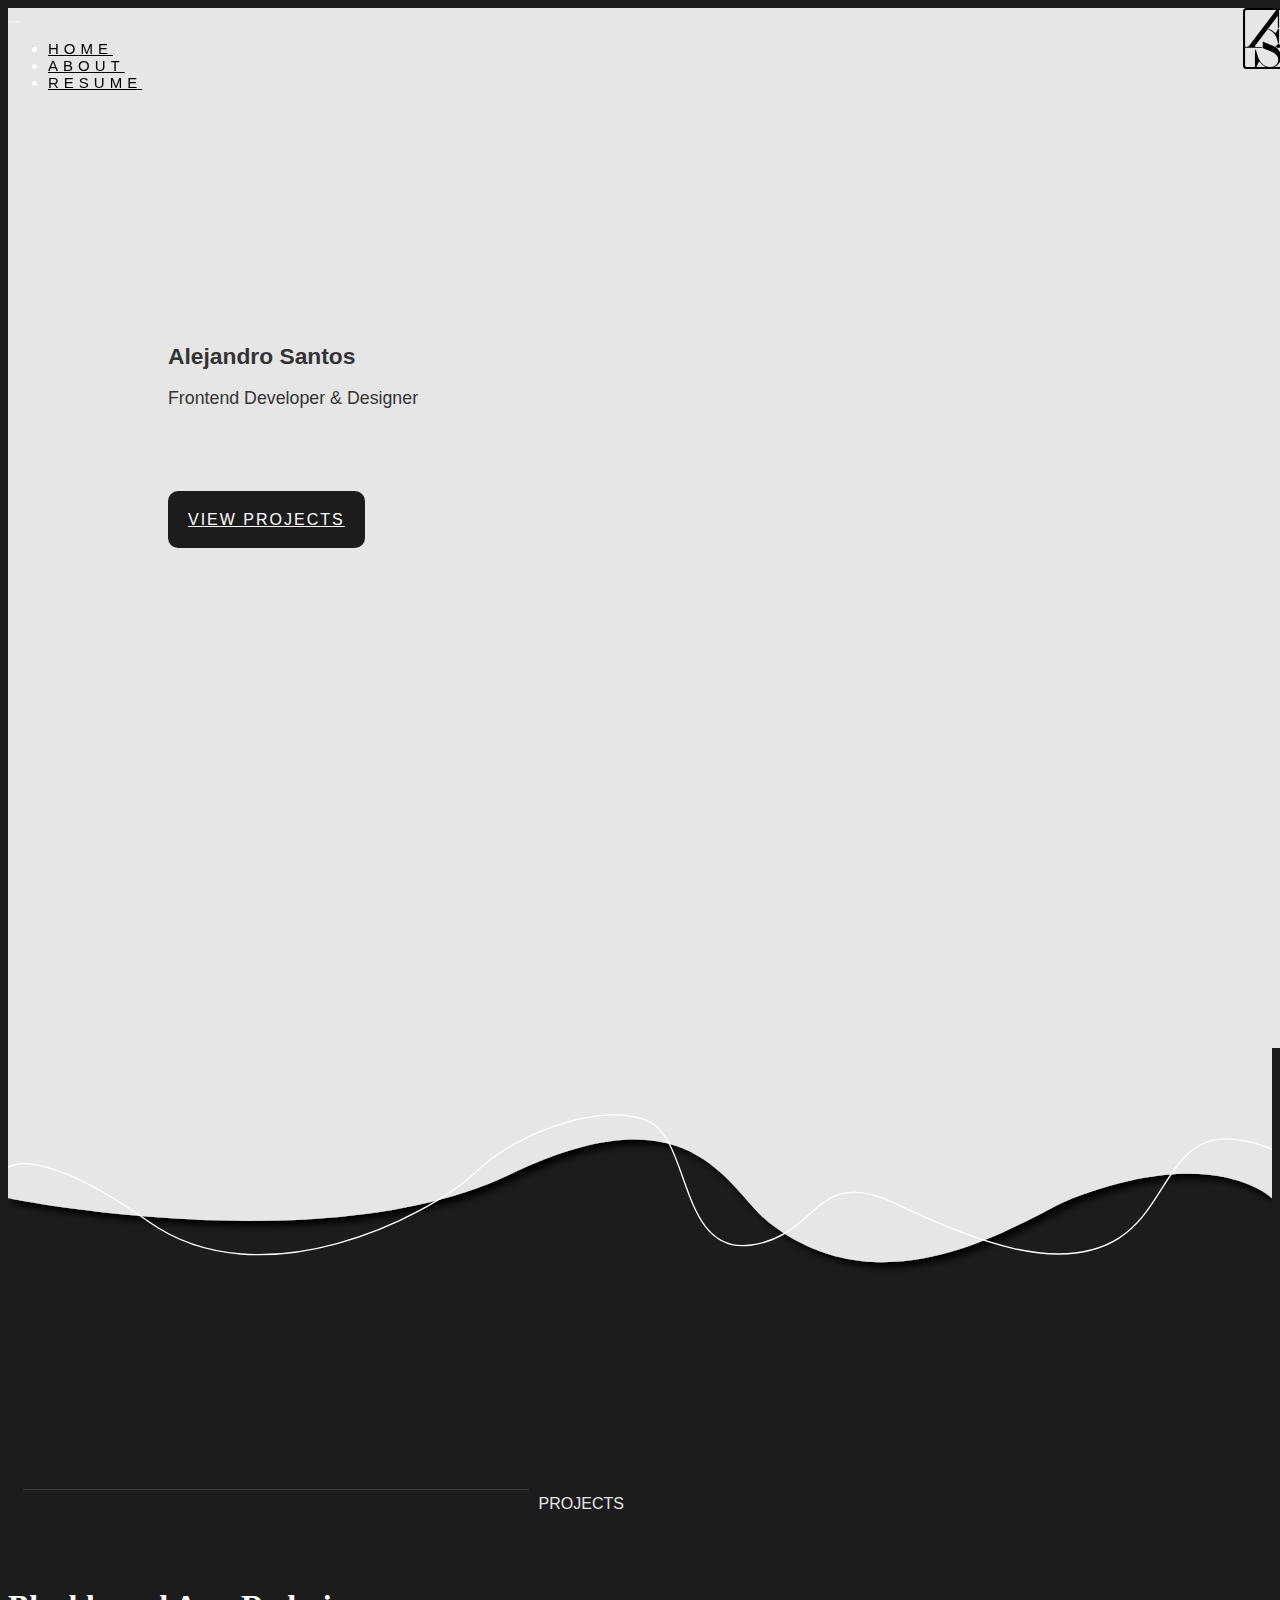
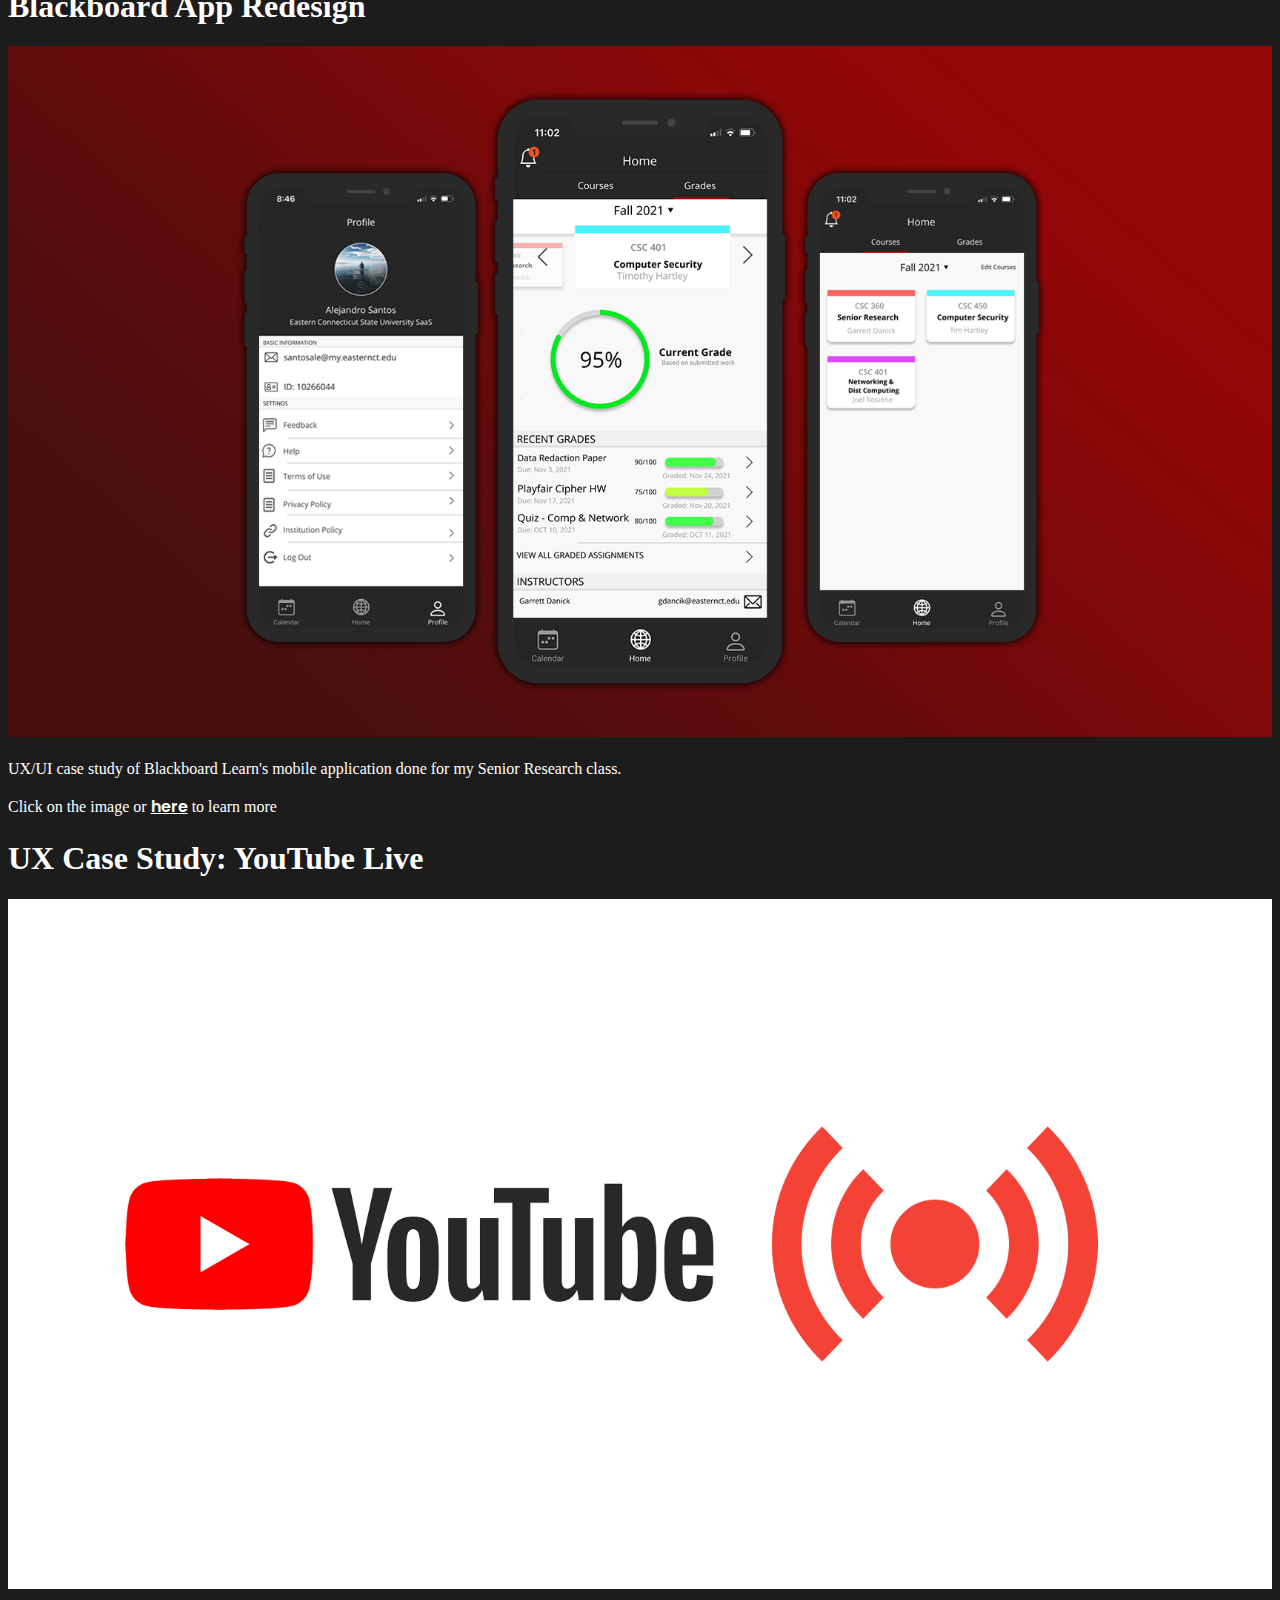
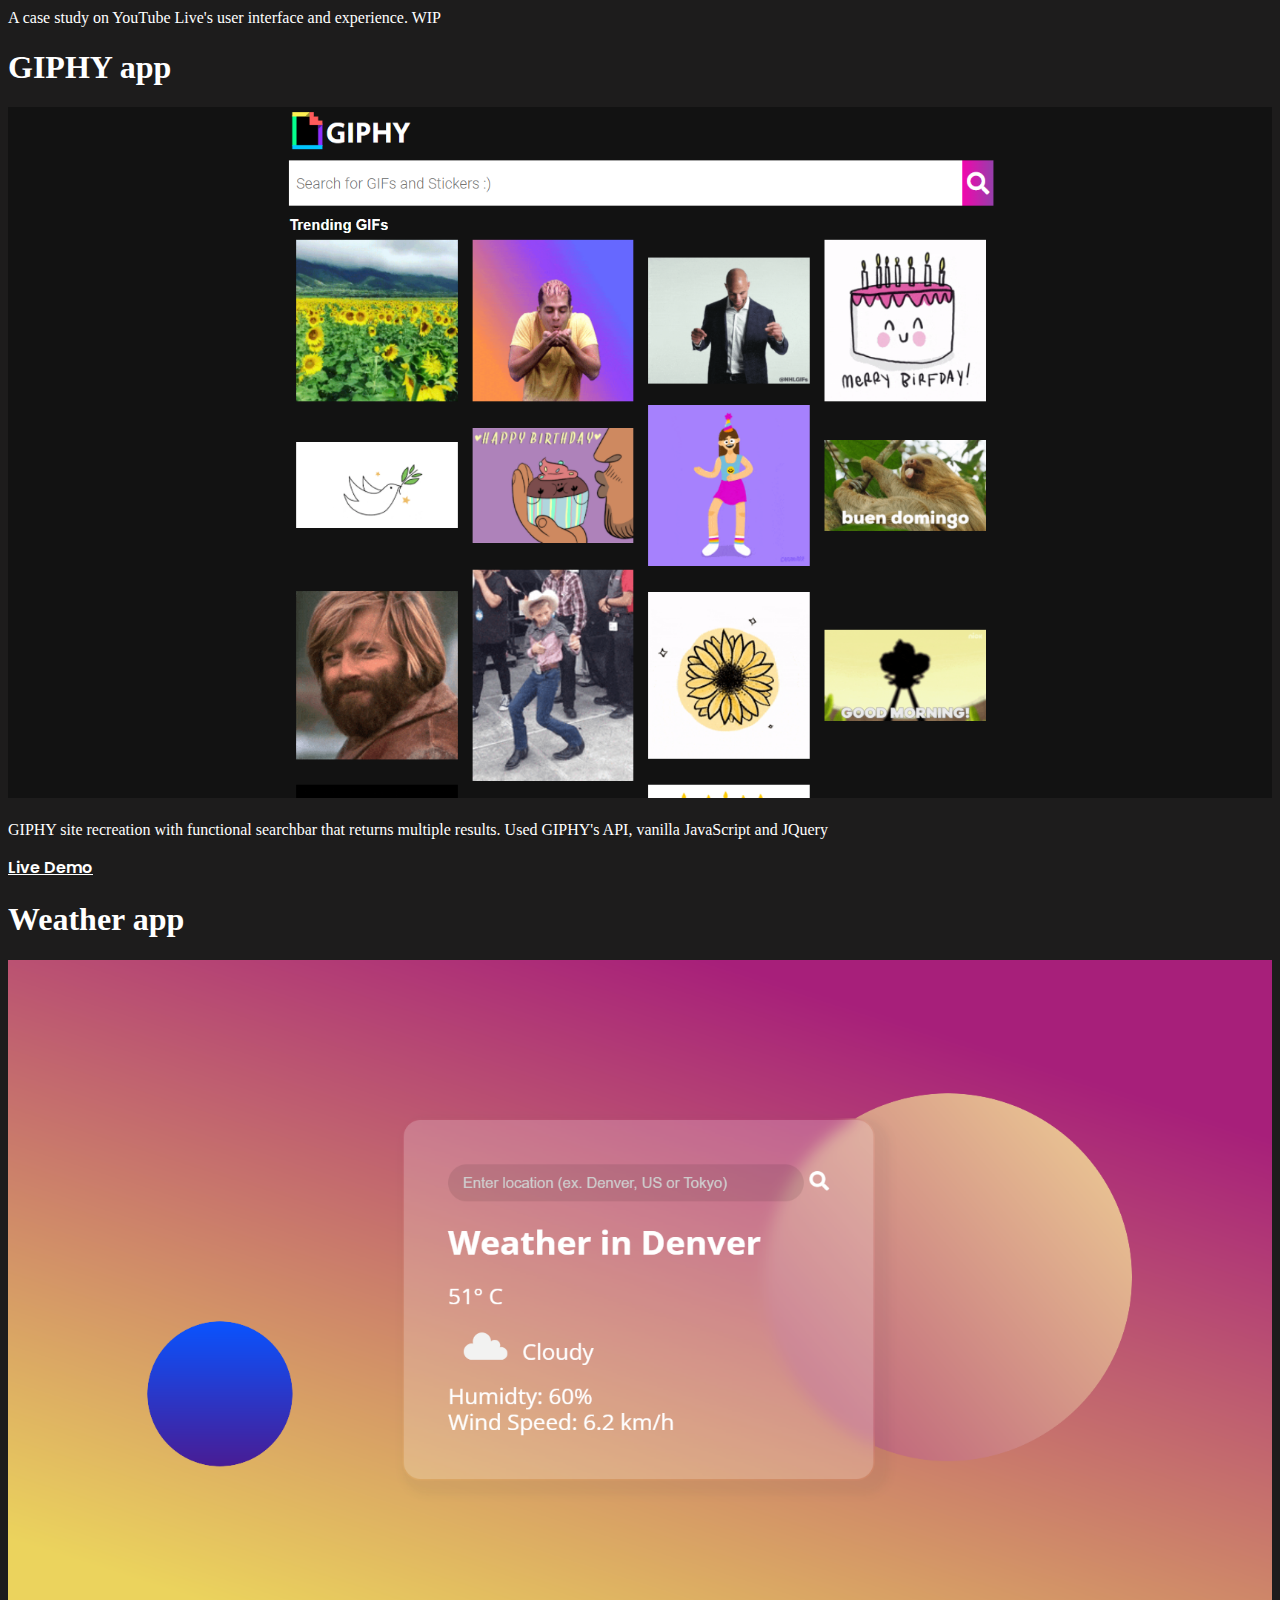
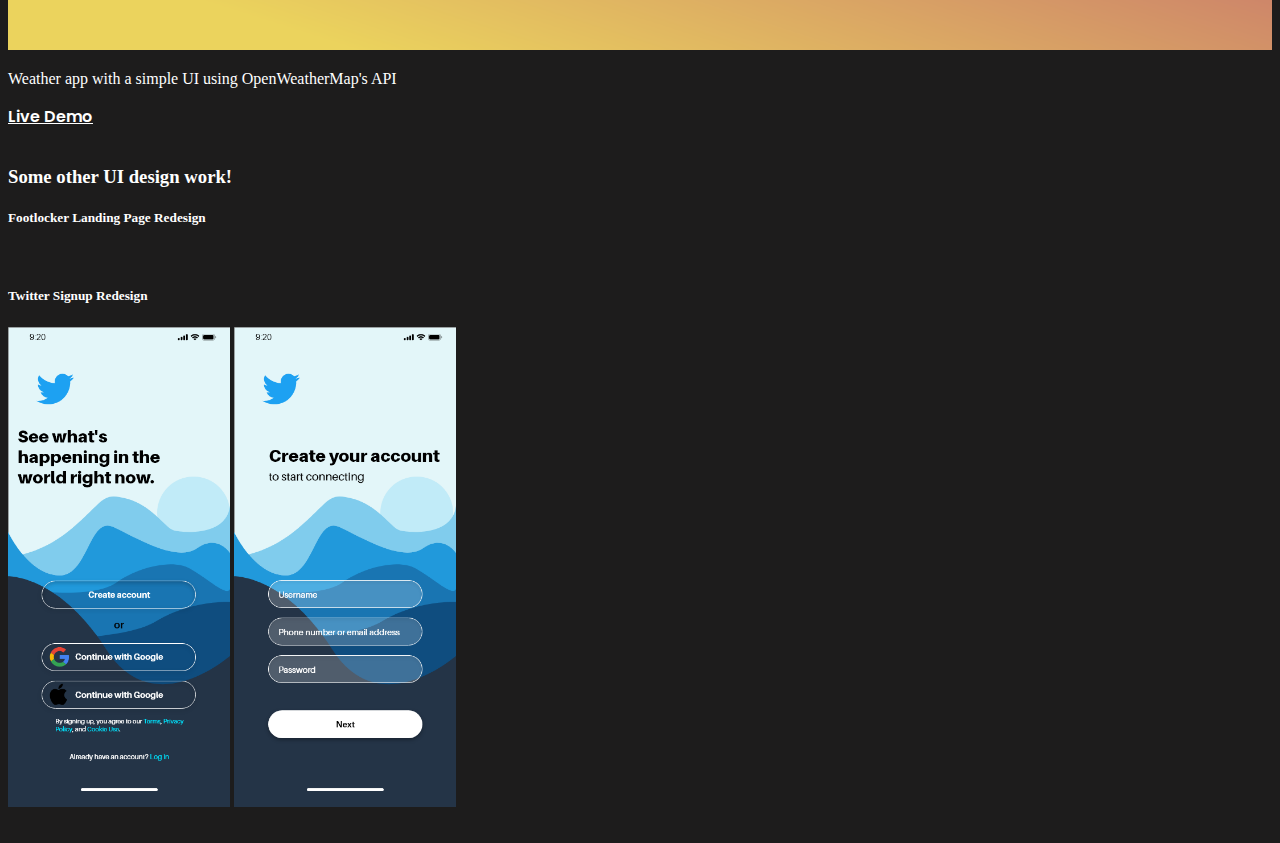
==== index.html @ 79cfbef7 "Update index.html" ====
<!DOCTYPE html>
<html lang="en">
<head>
    <meta charset="UTF-8">
    <meta http-equiv="X-UA-Compatible" content="IE=edge">
    <meta name="viewport" content="width=device-width, initial-scale=1.0">

    <!-- CSS -->
    <link href="https://cdn.jsdelivr.net/npm/bootstrap@5.1.3/dist/css/bootstrap.min.css" rel="stylesheet" integrity="sha384-1BmE4kWBq78iYhFldvKuhfTAU6auU8tT94WrHftjDbrCEXSU1oBoqyl2QvZ6jIW3" crossorigin="anonymous">
    <link rel="stylesheet" href="css/styles.css">
    <link rel="stylesheet" href="css/styles2.css">
    <link rel="preconnect" href="https://fonts.googleapis.com">
    <link rel="preconnect" href="https://fonts.gstatic.com" crossorigin>
    <link href="https://fonts.googleapis.com/css2?family=Poppins:ital,wght@0,100;0,200;0,300;0,400;0,500;0,600;0,700;0,800;0,900;1,100;1,200;1,300;1,400;1,500;1,600;1,700;1,800;1,900&display=swap" rel="stylesheet">
    <link href="https://fonts.googleapis.com/css2?family=Antic+Didone&display=swap" rel="stylesheet">
    <link href="https://fonts.googleapis.com/css2?family=Antic+Didone&family=Space+Mono:ital,wght@0,700;1,400;1,700&display=swap" rel="stylesheet">
    <link href="https://fonts.googleapis.com/css2?family=Poppins:wght@400;500;700&display=swap" rel="stylesheet">
    <script src="https://kit.fontawesome.com/6c5e78ae37.js" crossorigin="anonymous"></script>    

    
    <title>Alejandro Santos</title>
    <link rel="icon" type="image/x-icon" href="AS LogoW.svg">
</head>
<body>
  <!-- Navbar -->
    <nav class="navbar navbar-expand-lg navbar-light py-3">
        <div class="container-fluid">
          <a class="navbar-brand" href="index.html"><img src="AS LogoB2.svg" alt="pfp" class="main_icon"></a>
          <button class="navbar-toggler" type="button" data-bs-toggle="collapse" data-bs-target="#navbarSupportedContent" aria-controls="navbarSupportedContent" aria-expanded="false" aria-label="Toggle navigation">
            <span class="navbar-toggler-icon"></span>
          </button>
          <div class="collapse navbar-collapse" id="navbarSupportedContent">
            <ul class="navbar-nav ms-auto px-5 mb-2 mb-lg-0 ">
              <li class="nav-item">
                <a class="nav-link" aria-current="page" href="index.html">HOME</a>
              </li>
              <li class="nav-item">
                <a class="nav-link" href="about.html">ABOUT</a>
              </li>
              <li class="nav-item resume">
                <a class="nav-link" href="Alejandro Santos Resume.pdf">RESUME</a>
              </li>
            </ul>
          </div>
        </div>
    </nav>
    
  <!-- Main -->  
  <div class="main" id="home">
    <div class="main-content">
      <h1 class="header1">Alejandro Santos </h1>
      <h3 class="header2">Frontend Developer & Designer</h3>
    </div>
    <div class="main-btn">
      <a class="btn btn-lg" href="#project" role="button"> VIEW PROJECTS</a>
      <ul class="mainlist">
        <li><a href="https://github.com/alejandro-santos"><i class="fa-brands fa-github"></i></a></li>
            <li><a href="https://www.linkedin.com/in/alejandro-santos-81b9b31b4/"><i class="fa-brands fa-linkedin"></i></a></li>
            <li><a href="mailto: alesantos319@gmail.com"><i class="fa-solid fa-envelope"></i></a></li>
      </ul>
    </div>

  </div>

 <!-- SVG HERE -->
 <svg id="Layer_5" data-name="Layer 5" xmlns="http://www.w3.org/2000/svg" xmlns:xlink="http://www.w3.org/1999/xlink" viewBox="0 0 1920 398"><defs><style>.cls-1{filter:url(#AI_Shadow_2);}.cls-2{fill:#e6e6e6;}.cls-3{fill:none;stroke:#fff;stroke-miterlimit:10;stroke-width:2px;}</style><filter id="AI_Shadow_2" x="-15%" y="-15%" width="140%" height="130%" name="AI_Shadow_2"><feGaussianBlur result="blur" stdDeviation="6" in="SourceAlpha"/><feOffset result="offsetBlurredAlpha" dx="8" dy="8" in="blur"/><feMerge><feMergeNode in="offsetBlurredAlpha"/><feMergeNode in="SourceGraphic"/></feMerge></filter></defs><g class="cls-1"><path class="cls-2" d="M1920,228.27s-84.3-83.72-302.65,0c-48.17,18.48-169.81,103.33-302.75,96.79-52.3-2.58-106.34-19.29-158.35-59.75-62.79-48.84-114.1-208-393.18-73.64-86.9,41.83-193.67,61.16-299.51,67.94C229.51,274.61,0,228.27,0,228.27V-434H1920Z"/></g><path class="cls-3" d="M0,181.31s43.72-37.58,214.48,83,424.83-8,496.17-76S917.73,80.39,976.89,113.45s45.24,198.37,149.65,186.19,99.19-121.81,219.26-64.38,252.32,109.62,341.06,53.94S1761.61,90.83,1920,153.47"/></svg>
 <!-- SVG HERE -->

 <!-- Projects --> 
 <section id="projects-section">
  <div class="projects-header" id="project">
    <h4 class="projects">PROJECTS</h4>
  </div>
  <div class="container">
    <div class="row ">
      <div class="col-sm">
        <h1 class="bbheader">Blackboard App Redesign</h1>
        <a href="blackboard.html"><img id="projectimage" src="images/BlackboardRe.png" href="blackboard.html" alt=""></a>
        <p>UX/UI case study of Blackboard Learn's mobile application done for my Senior Research class.</p>
        <p>Click on the image or <a href="blackboard.html">here</a> to learn more</p>
      </div>
      <div class="col-sm">
        <h1>UX Case Study: YouTube Live</h2>
        <img id="projectimage" src="images/YouTubeLive.png" alt="">
        <p>A case study on YouTube Live's user interface and experience. WIP </p>
      </div>
    </div>
    <div class="row ">
      <div class="col-sm">
        <h1 class="bbheader">GIPHY app</h1>
        <a href="https://alejandro-santos.github.io/GIPHY/"><img id="projectimage" src="images/GIPHY.png" href="blackboard.html" alt=""></a>
        <p>GIPHY site recreation with functional searchbar that returns multiple results. Used GIPHY's API, vanilla JavaScript and JQuery</p>
        <a class="weatherapp" href="https://alejandro-santos.github.io/GIPHY/">Live Demo</a>
      </div>
      <div class="col-sm">
          <h1>Weather app</h1>
        <img id="projectimage" src="images/WeatherApp.png" alt="">
        <p>Weather app with a simple UI using OpenWeatherMap's API </p>
        <a class="weatherapp" href="https://alejandro-santos.github.io/weatherapp/">Live Demo</a>
      </div>
    </div>
    <br>

    <h3>Some other UI design work!</h3>
    <div class="row ">
      <div class="col-sm">
        <h5>Footlocker Landing Page Redesign</h5>
        <img src="images/fl1.gif" class="img-fluid uiprojects" alt="">
        <img src="images/fl2.gif" class="img-fluid uiprojects" alt="">
      </div>
      <div class="col-sm">
        <h5>Twitter Signup Redesign</h5>
        <img src="images/Twitter1.png" class="img-fluid uiprojects" alt="">
        <img src="images/Twitter2.png" class="img-fluid uiprojects" alt="">

      </div>
    </div>
  </div>
 
  </div>

    
  </section>


<footer>
    <div class="footer-content">
        <ul class="socials">
            <li><a href="https://github.com/alejandro-santos"><i class="fa-brands fa-github"></i></a></li>
            <li><a href="https://www.linkedin.com/in/alejandro-santos-81b9b31b4/"><i class="fa-brands fa-linkedin"></i></a></li>
            <li><a href="mailto: alesantos319@gmail.com"><i class="fa-solid fa-envelope"></i></a></li>
        </ul>
    </div>
</footer>








<!-- Bootstrap -->
<script src="https://cdn.jsdelivr.net/npm/bootstrap@5.1.3/dist/js/bootstrap.bundle.min.js" integrity="sha384-ka7Sk0Gln4gmtz2MlQnikT1wXgYsOg+OMhuP+IlRH9sENBO0LRn5q+8nbTov4+1p" crossorigin="anonymous"></script>
</body>
</html>
---- css/styles.css ----
/*  */
body {
    background-color: rgb(29, 28, 28);
    color: white;
}

/* Navigation Bar */
.navbar {
    font-size: 15px;
    font-family: 'aileron', sans-serif;
    font-weight: 300;
    font-style: bold;
    color: white;
    position: fixed;
    padding-right: 55px;
    width: 100%;
    z-index: 2;
    letter-spacing: 5px;
    padding-top: 0px!important;
    padding-bottom: 0px!important;
}

.navbar:hover {
    background-color: hsla(0,0%,88%,.9);
    opacity: 1;
    transition: .3s;
    -webkit-transition: .3s;
}

.navbar-brand{
    font-size: 27px;
    color: black !important;
    float: right;
}
.navbar-nav a{
    color: black !important;   
}
.navbar-nav a:hover{
    color: #5f5f5f!important;
    text-decoration: underline; 
    font-weight: 700;
}
.navbar-toggler{
    border: none;
}

.main_icon {
    border: none;
    height: auto;
    size: 50rem;
    width: 45px;
    margin-left: 10rem;
}
/* ------------------  */


/* Main Title */
.main{
    font-family: 'Poppins', monospace;
    padding-top: 10rem;
    color: #3d2a2a;
    background-color: #e6e6e6;
    background-repeat: no-repeat;
    background-position: center;
    background-size: cover;
    height: 50vh;
    min-height: 55rem;
    max-height: 78rem;
    width: 100%;
    padding-left: 10rem;

}
.header1 {
    font-family: 'Roboto', sans-serif;
    font-weight: 700;
    font-size: calc(10px + 1.0vw);
    width: 100%;
    color: #333333;
    padding-top: 10rem;
    position: relative;
    z-index: 1;
}
.header2 {
    font-family: 'aileron', sans-serif;
    font-weight: 200;
    font-size: calc(5px + 1.0vw);
    width: 100%;
    color: #333333;
    position: relative;
    z-index: 1;
}
@media screen and (max-width: 1100px) {
    .header1 {
        font-size: calc(20px + 1vw);
    }   
}
@media screen and (max-width: 1100px) {
    .main {
        padding-left: 3.5rem;
    }
}
.main-btn{
    padding-top: 5rem;
    z-index: -1;
}
.btn-lg {
    padding: 20px 20px 20px 20px;
    border-radius: 10px;
    background-color: #1C1C1C;
    border: none;
    color: rgb(255, 255, 255);
    z-index: 1;
    font-family: "aileron", sans-serif;
    font-weight: 100;
    letter-spacing: 2px;

}

.btn:hover {
    background-color: #363636;
    color: white;
}

#visual {
    position: relative;
    bottom: 30rem;
    left: 30rem;
    z-index: 0;
} 
/* --------------- */

footer {
    position: relative;
    bottom: 0;
    left: 0;
    right: 0;
    height: auto;
    width: 100%;
    color: black;
  }
  
  .footer-content {
    display: flex;
    align-items: center;
    justify-content: center;
    flex-direction: column;
    color: white;
  }
  
  .socials {
    list-style: none;
    display: flex;
    align-items: center;
    justify-content: center;
    margin: 1rem 0 0.5rem 0;
  }
  
  .socials a {
    text-decoration: none;
  }

  .socials img {
    width: auto;
    height: 30px;
    padding-right: 30px;

}

.container a {
    color: white;
    font-family: "Poppins", sans-serif;
    font-weight: 600;
}


.socials i {
    color: white;
    font-size: 35px;
    letter-spacing: 30px;
}

.mainlist {
    list-style: none;
    display: flex;
    margin-top: 15px;
    padding-left: 0;
}

.mainlist i {
    color: #1C1C1C;
    font-size: 30px;
    letter-spacing: 30px;
    margin-top: 10px;
}

i:hover {
    font-size: 35px;
}

.uiprojects {
    height: 30rem;
}
---- css/styles2.css ----
.projects-section{ 
    margin-left: auto;
    padding-top: 0rem;
    padding-left: 10rem;
    color: #3d2a2a;
    font-family: 'aileron', sans-serif;
    height: 80vh;
    background-color: #1C1C1C;

}

.projects {
    font-family: 'aileron', sans-serif;
    font-weight: 300;
    margin-left: 10px;
}

.projects-header {
    margin-top: 10rem;
    color: #E6E6E6;
    padding-bottom: 2rem;
    position: relative;
    overflow: hidden;
    display: flex;
}
.projects-header:before  {
    display: block;
    content: "";
    height: 1px;
    background: #3b3b3b;
    position: relative;
    width: 40%;
    margin-top: 15px;
    margin-left: 15px;
  }
  .projects-header:after {
    display: block;
    content: "";
    height: 1px;
    background: #3b3b3b;
    position: relative;
    width: 50%;
    margin-top: 15px;
    margin-left: 15px;
    visibility: hidden;
  }

  @media screen and (max-width: 900px) {
    .projects-header:before {
        margin-top: 15px;
        width: 0%;
        visibility: hidden;
    }
    .projects-header:after {
        margin-top: 15px;
        width: 60%;
        height: 1px;
        visibility: visible;
    }
}


@media only screen and (max-width: 1100px) {
    .projects {
        padding-left: 5px;
        
    }
}

#wave2 {
    position: relative;
}

@media only screen and (max-width: 1542px) {
    #visual {
        height: 0rem;
        width: auto;
        
    }
}

.work {
    display: flex;
}

.blackboard {
    color: white;
    margin-left: 30px;
    width: 35%;
    text-align: center;
    align-items: center;
    margin-right: auto;
}

#projectimage {
    width: 100%;
    height: auto;



}
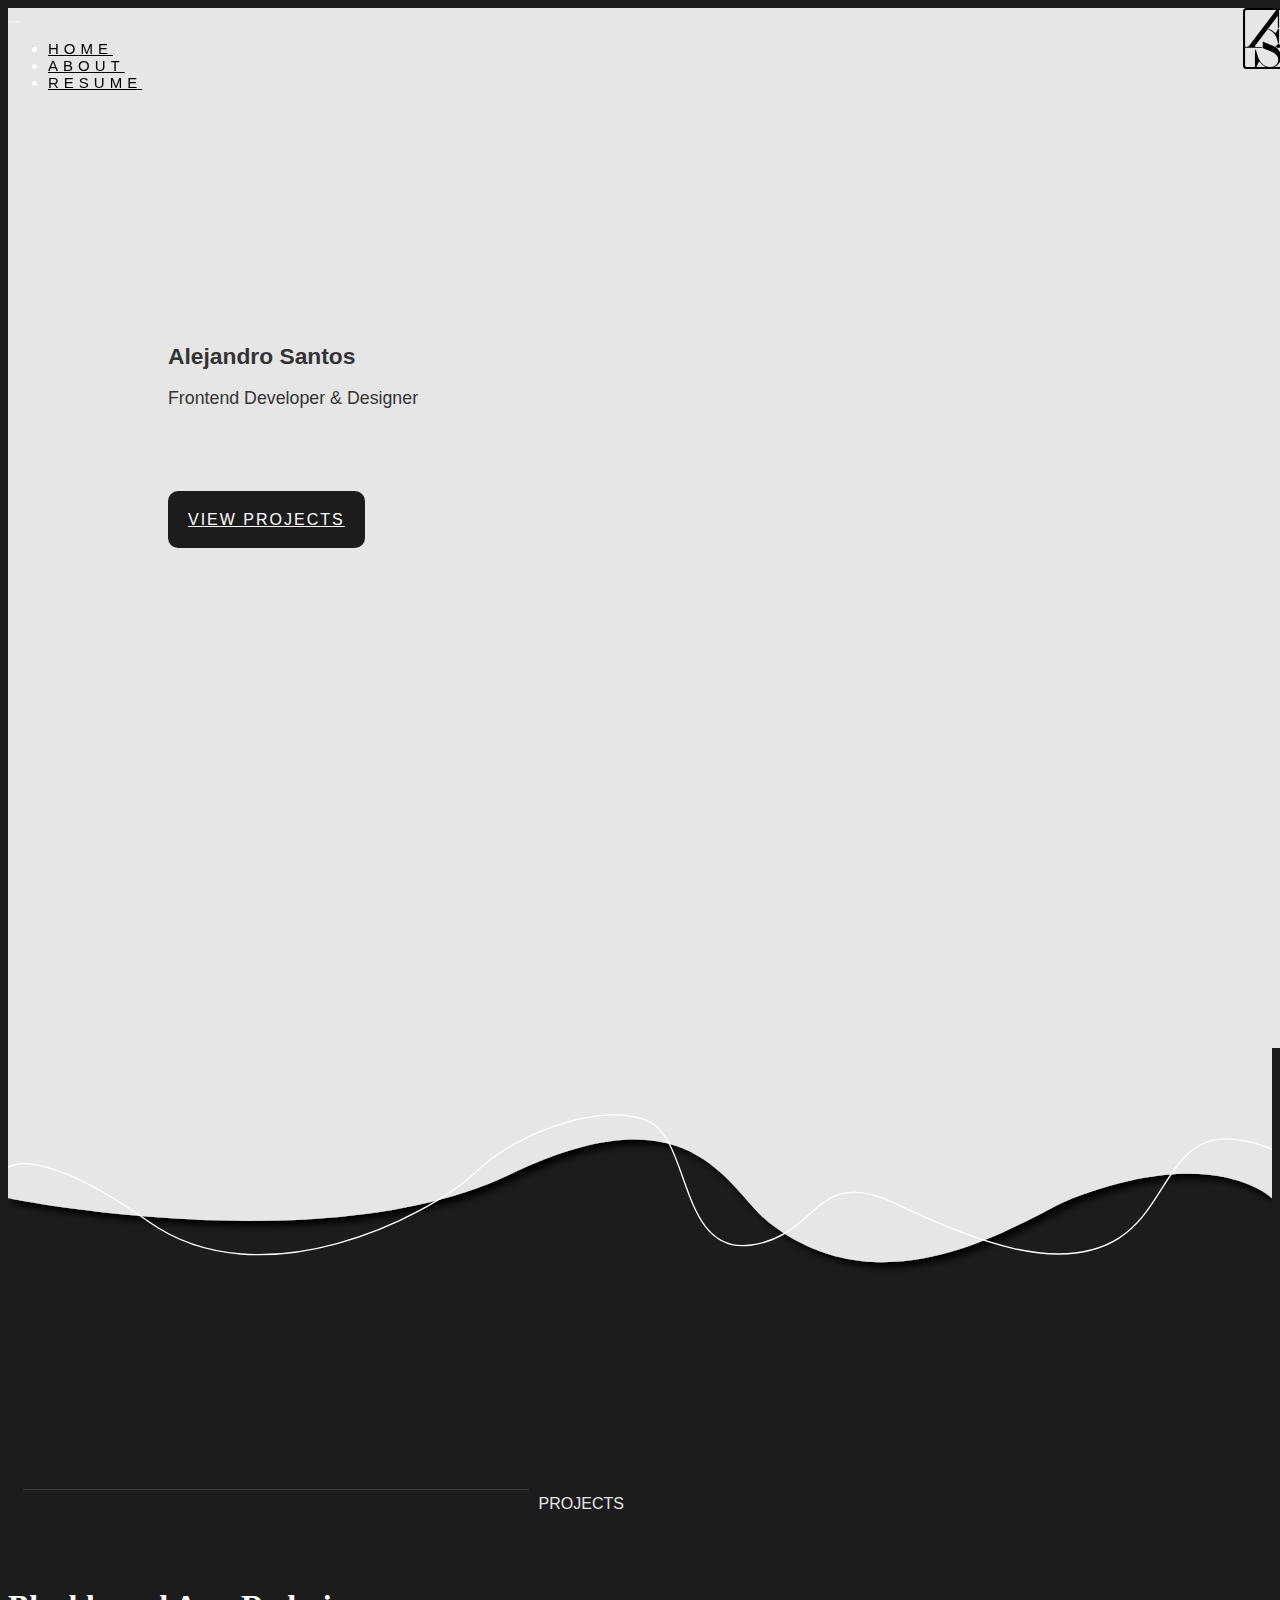
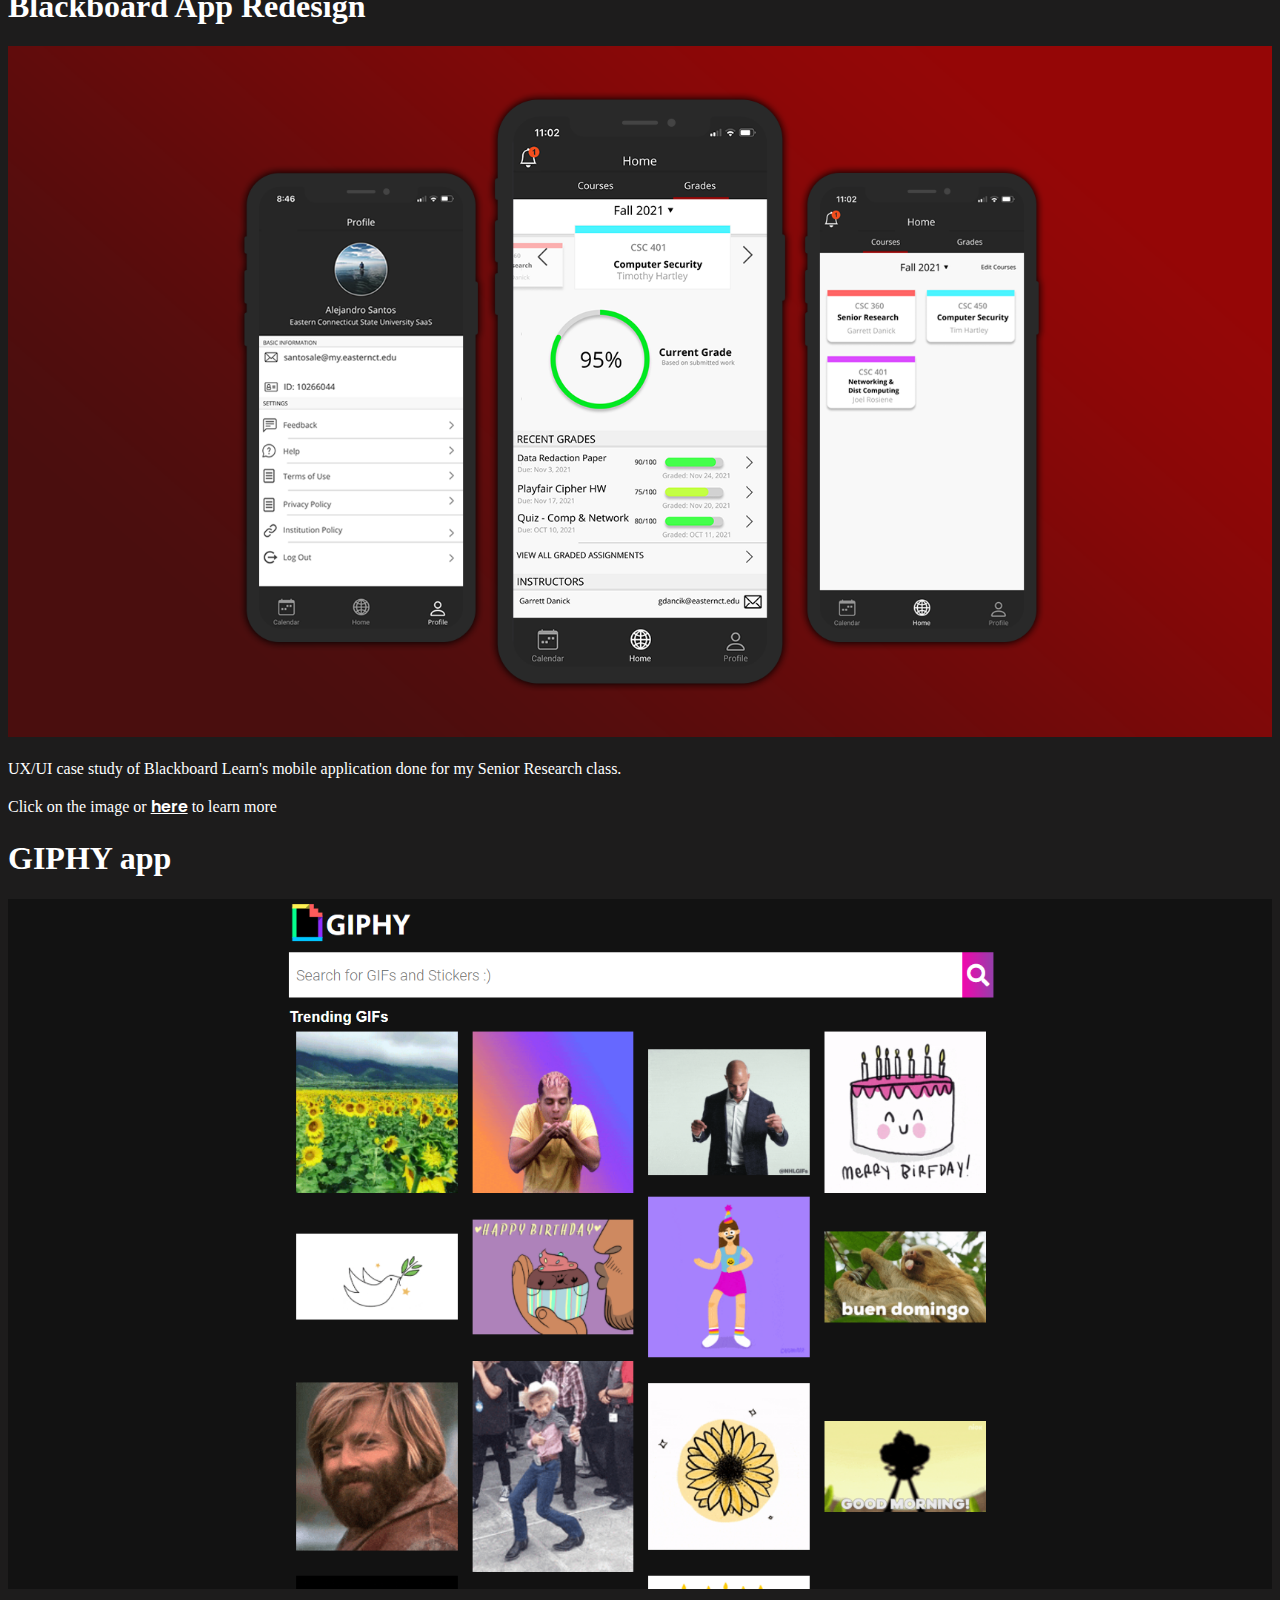
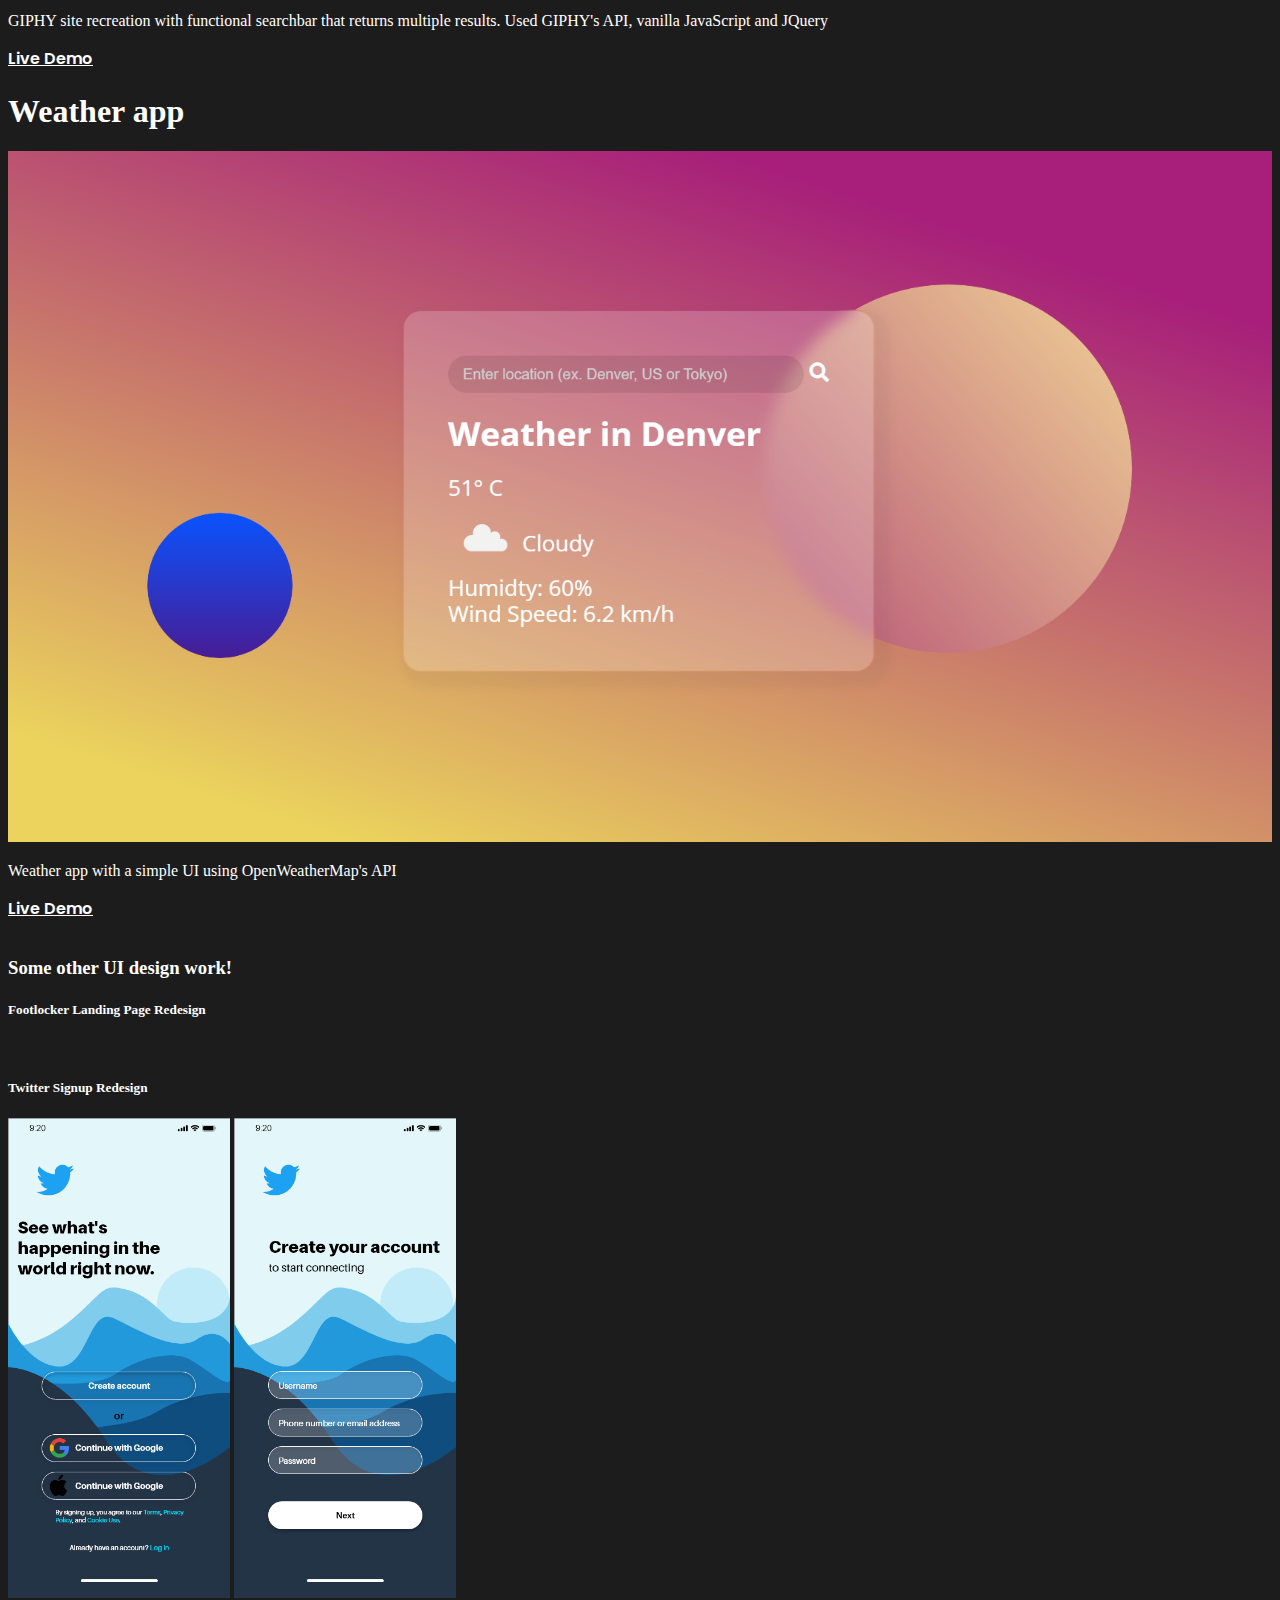
==== commit a9044a82: "Update index.html" ====
--- a/index.html
+++ b/index.html
@@ -80,9 +80,7 @@
         <p>Click on the image or <a href="blackboard.html">here</a> to learn more</p>
       </div>
       <div class="col-sm">
-        <h1>UX Case Study: YouTube Live</h2>
-        <img id="projectimage" src="images/YouTubeLive.png" alt="">
-        <p>A case study on YouTube Live's user interface and experience. WIP </p>
+       
       </div>
     </div>
     <div class="row ">
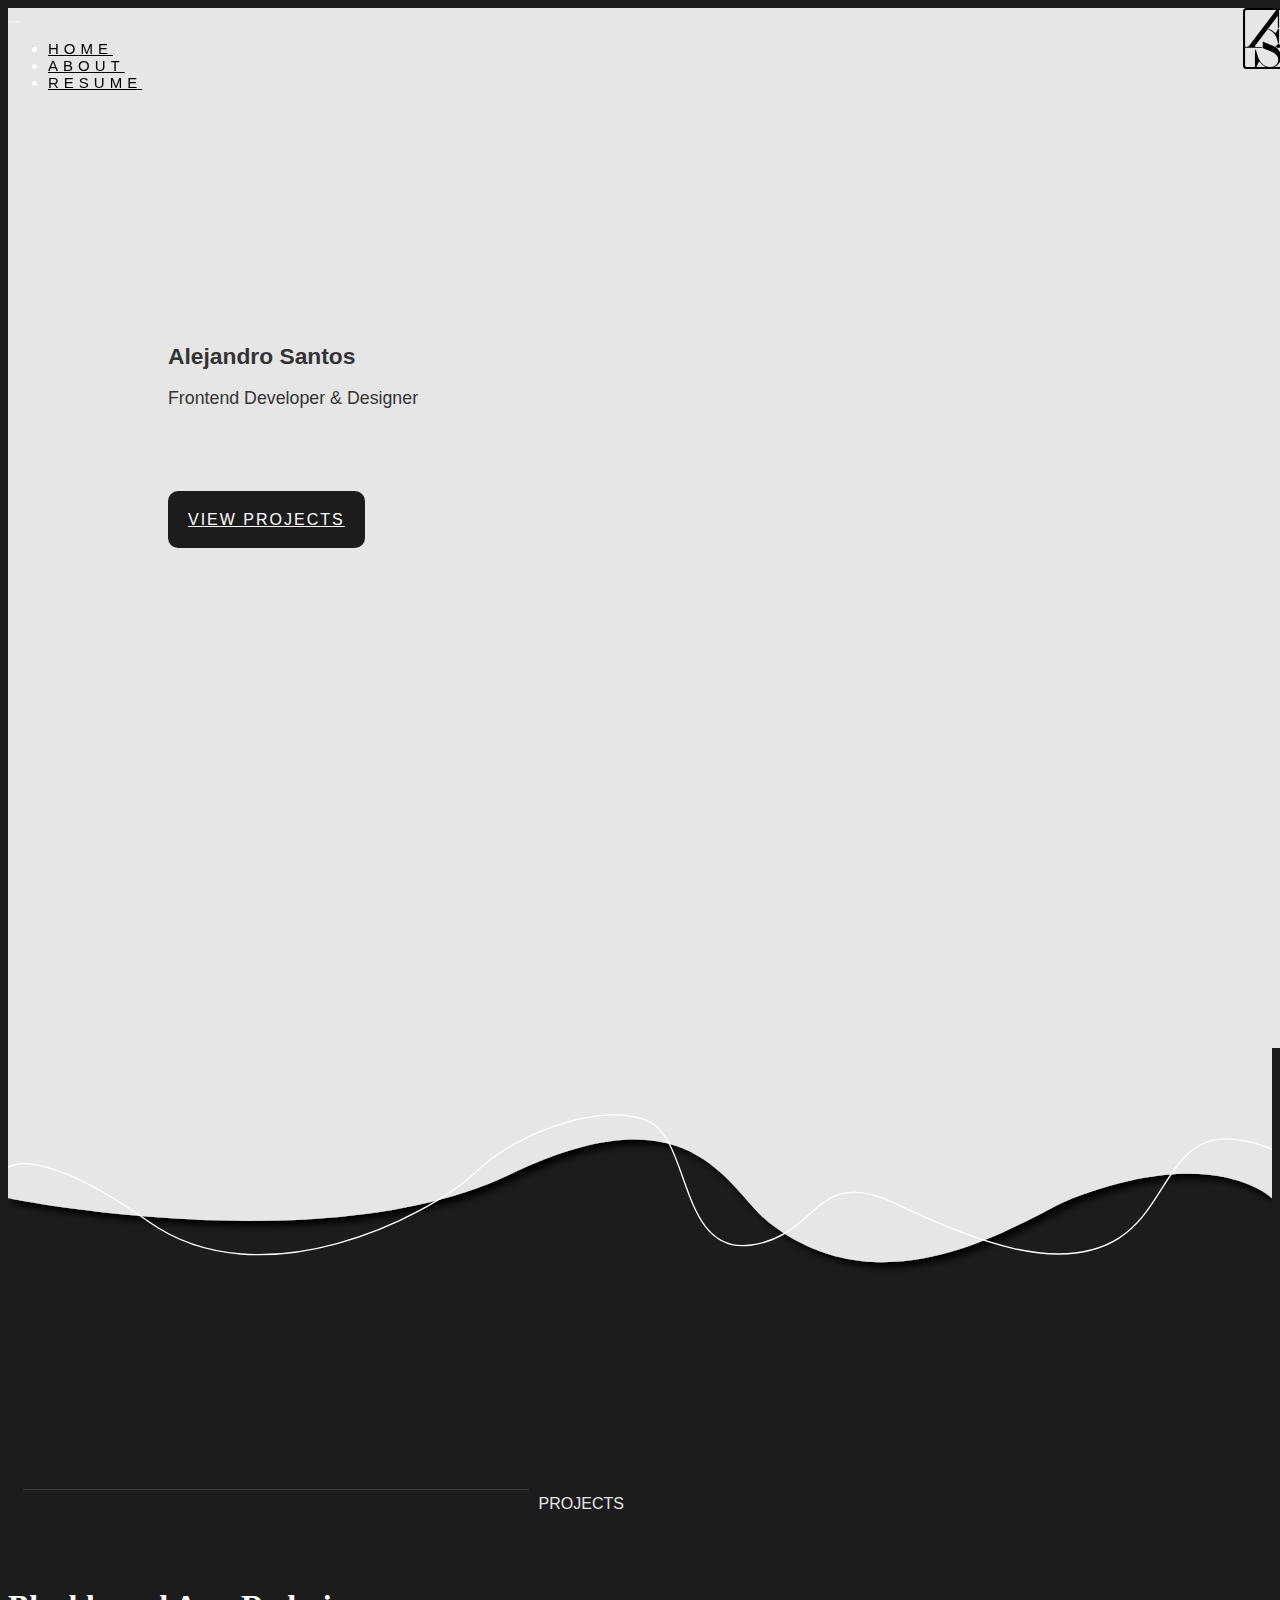
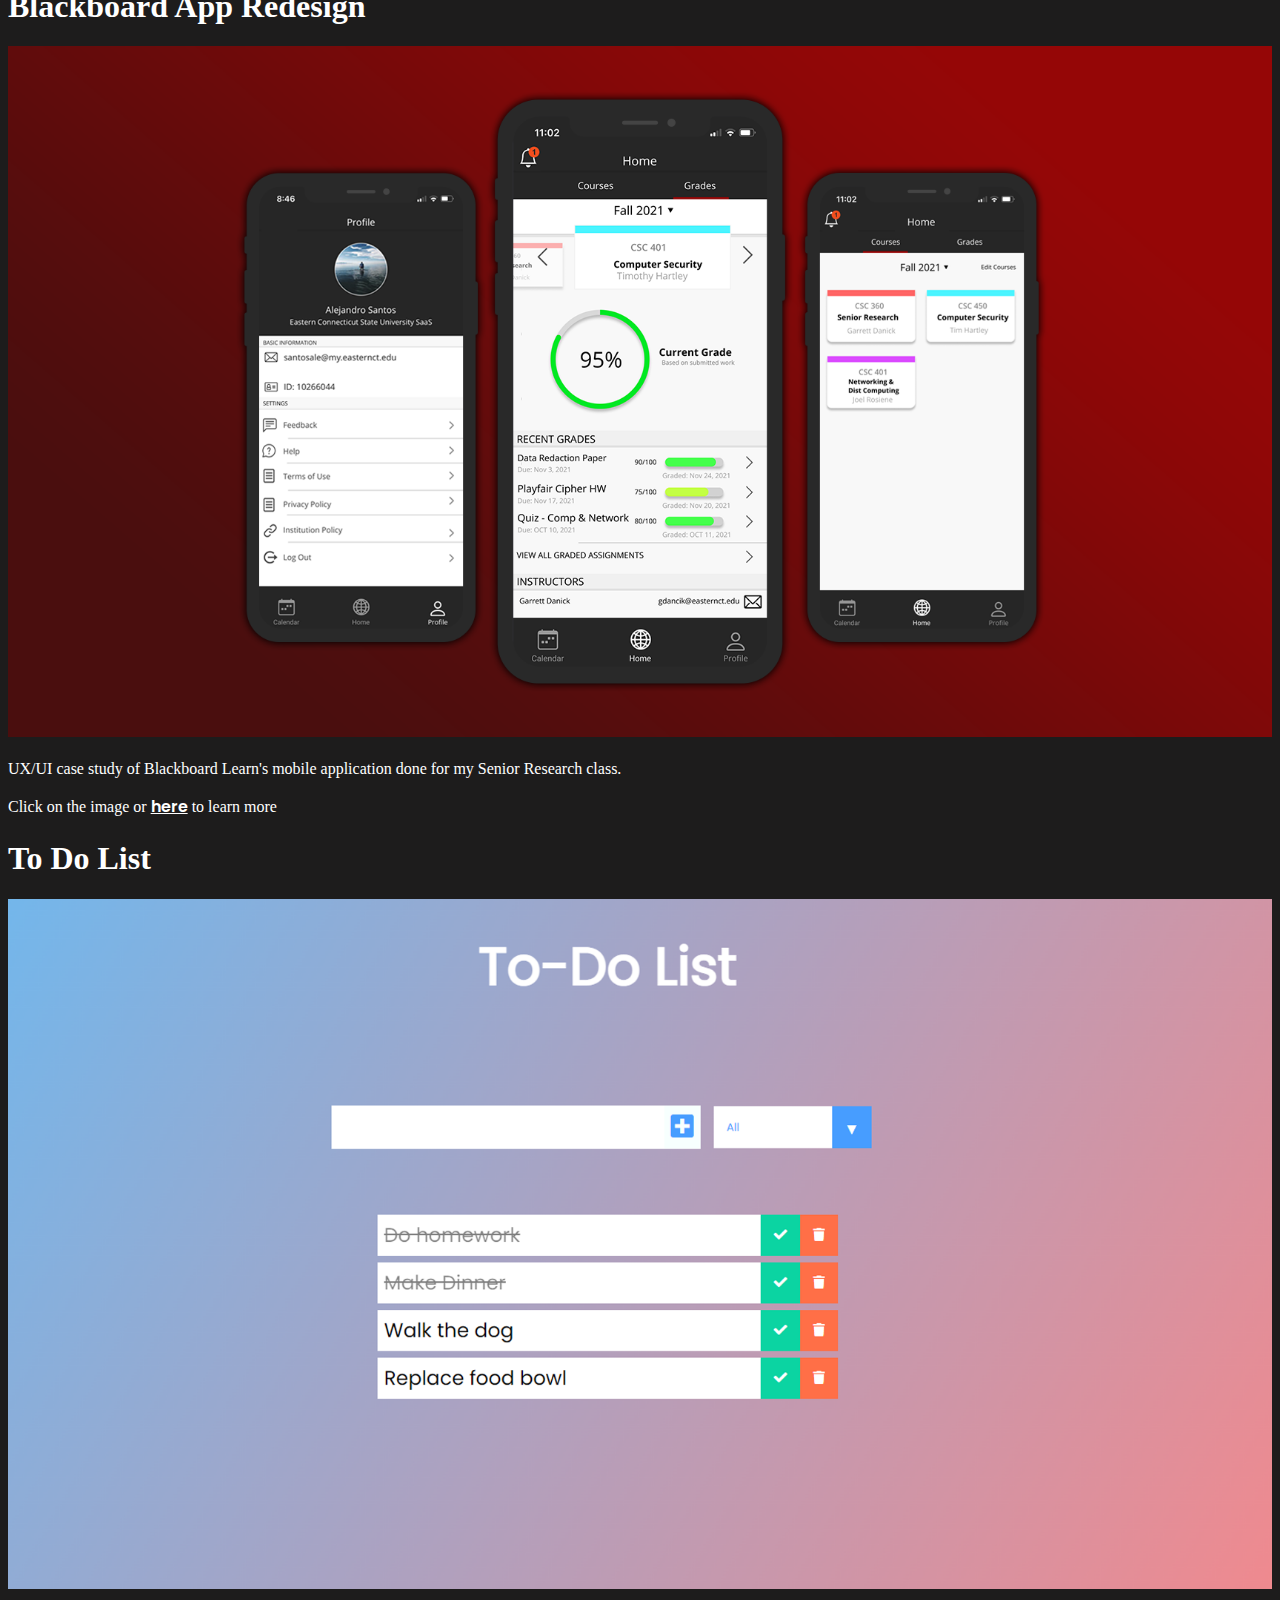
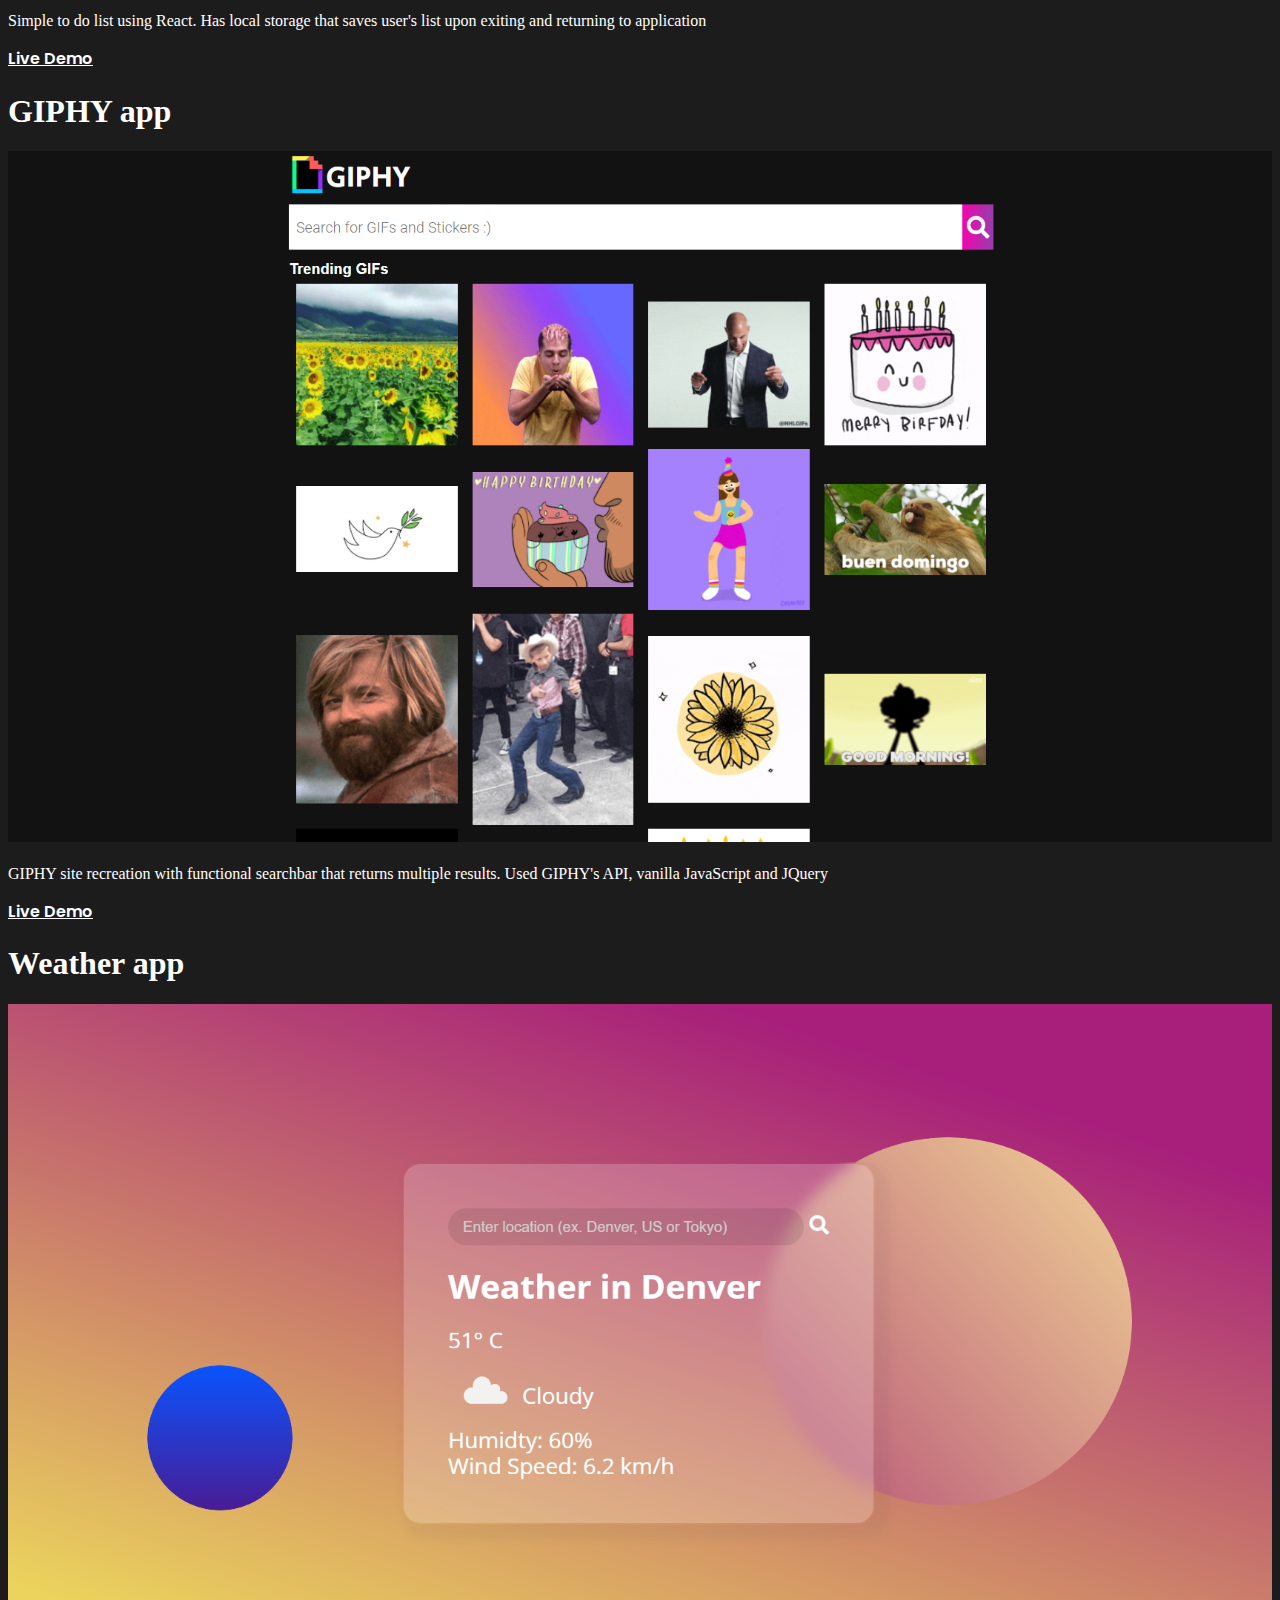
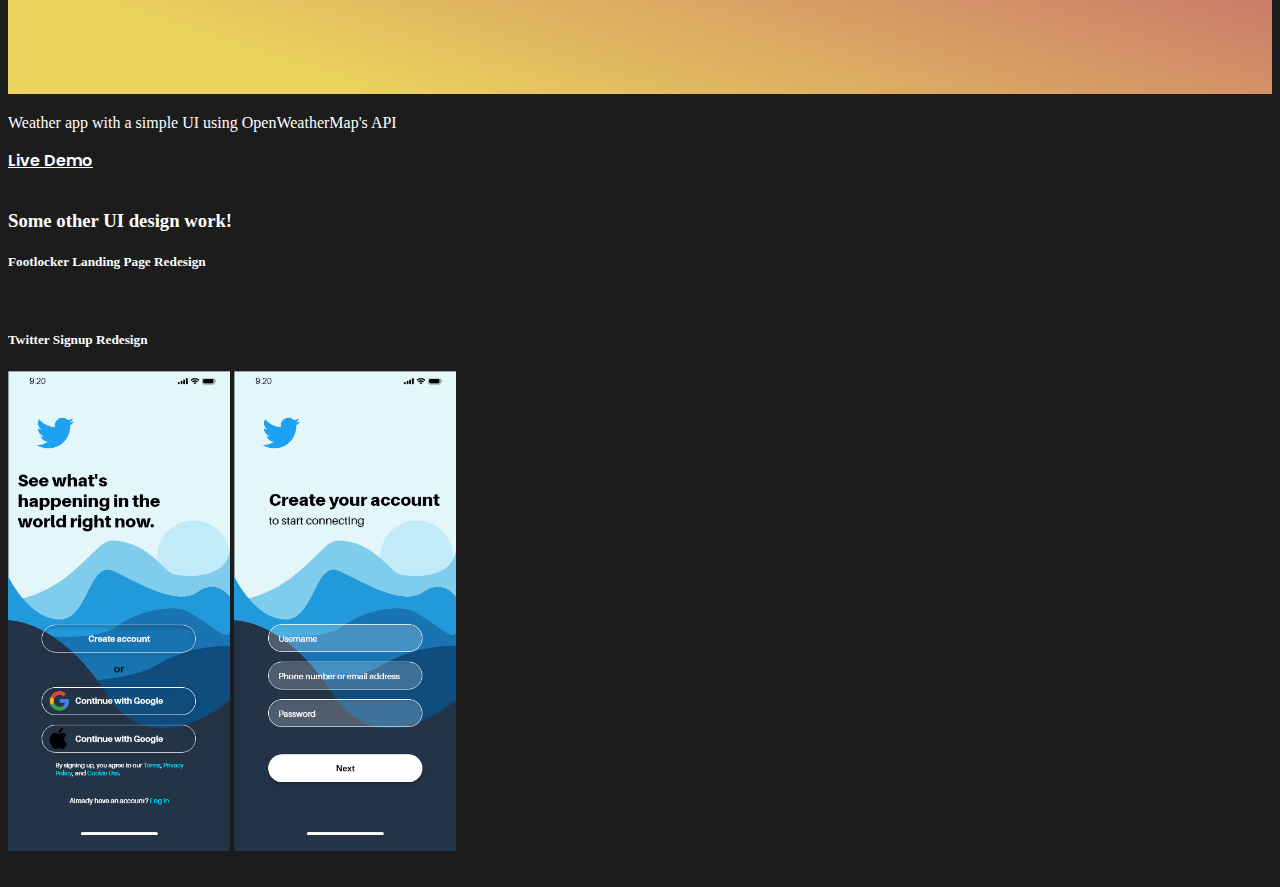
==== commit 3045093c: "Update index.html" ====
--- a/index.html
+++ b/index.html
@@ -80,21 +80,24 @@
         <p>Click on the image or <a href="blackboard.html">here</a> to learn more</p>
       </div>
       <div class="col-sm">
-       
+        <h1>To Do List</h1>
+        <a href="https://alejandro-santos.github.io/todo-list/"><img id="projectimage" src="images/TodoList.png" href="" alt=""></a>
+        <p>Simple to do list using React. Has local storage that saves user's list upon exiting and returning to application</p>
+        <a href="https://alejandro-santos.github.io/todo-list/">Live Demo</a>
       </div>
     </div>
     <div class="row ">
       <div class="col-sm">
-        <h1 class="bbheader">GIPHY app</h1>
+        <h1>GIPHY app</h1>
         <a href="https://alejandro-santos.github.io/GIPHY/"><img id="projectimage" src="images/GIPHY.png" href="blackboard.html" alt=""></a>
         <p>GIPHY site recreation with functional searchbar that returns multiple results. Used GIPHY's API, vanilla JavaScript and JQuery</p>
-        <a class="weatherapp" href="https://alejandro-santos.github.io/GIPHY/">Live Demo</a>
+        <a href="https://alejandro-santos.github.io/GIPHY/">Live Demo</a>
       </div>
       <div class="col-sm">
           <h1>Weather app</h1>
         <img id="projectimage" src="images/WeatherApp.png" alt="">
         <p>Weather app with a simple UI using OpenWeatherMap's API </p>
-        <a class="weatherapp" href="https://alejandro-santos.github.io/weatherapp/">Live Demo</a>
+        <a href="https://alejandro-santos.github.io/weatherapp/">Live Demo</a>
       </div>
     </div>
     <br>
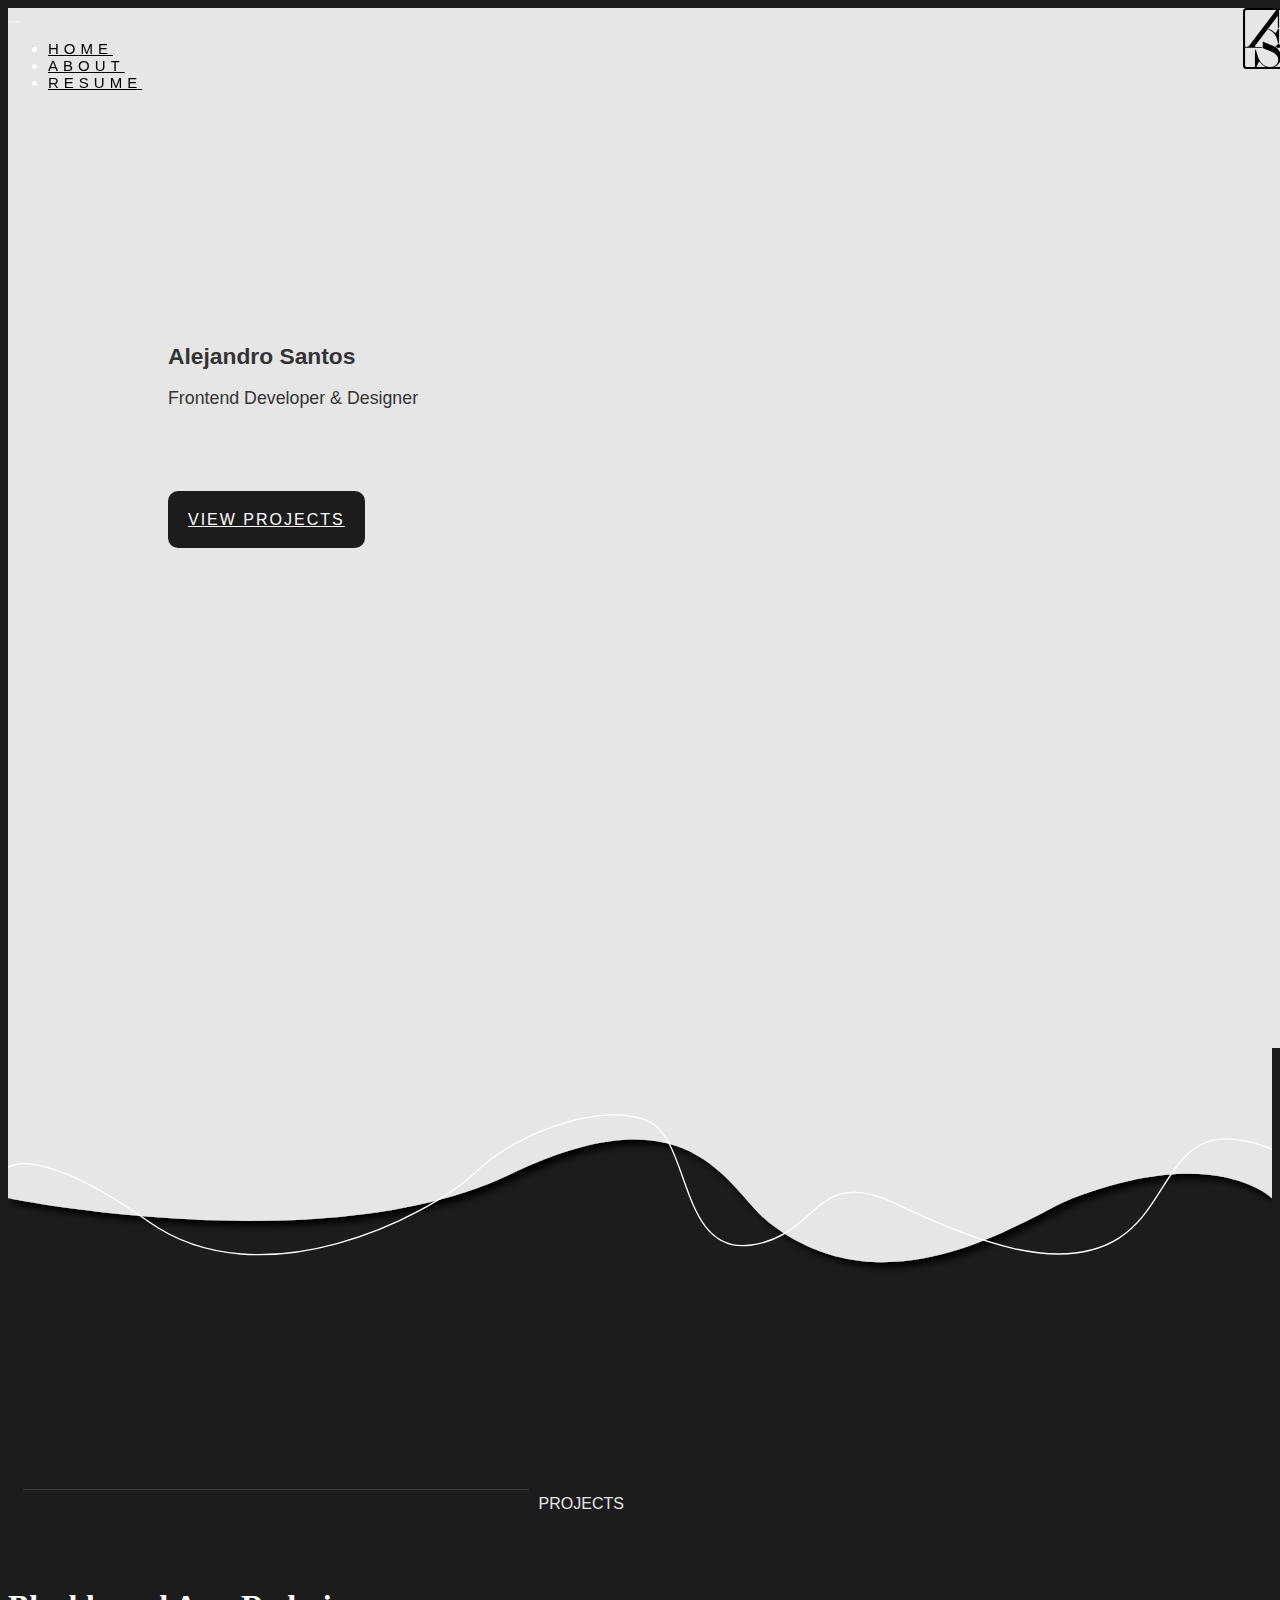
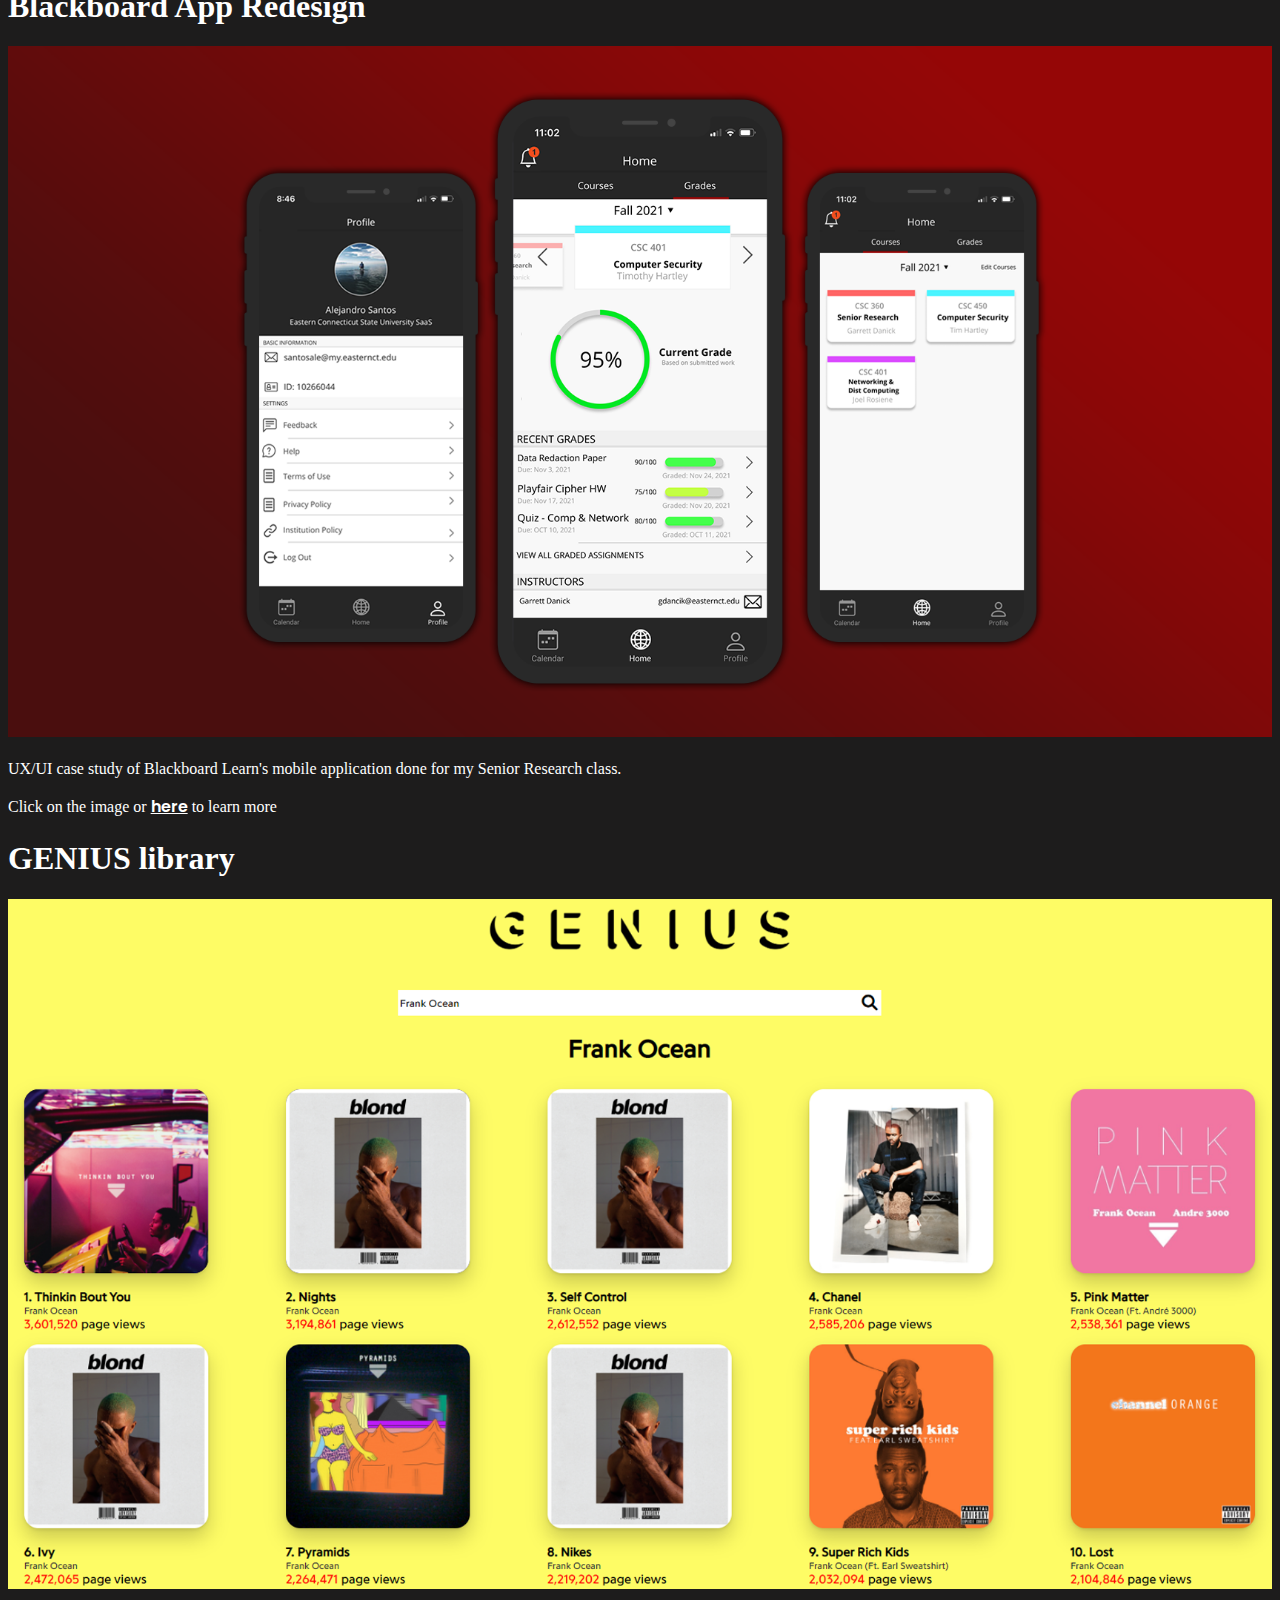
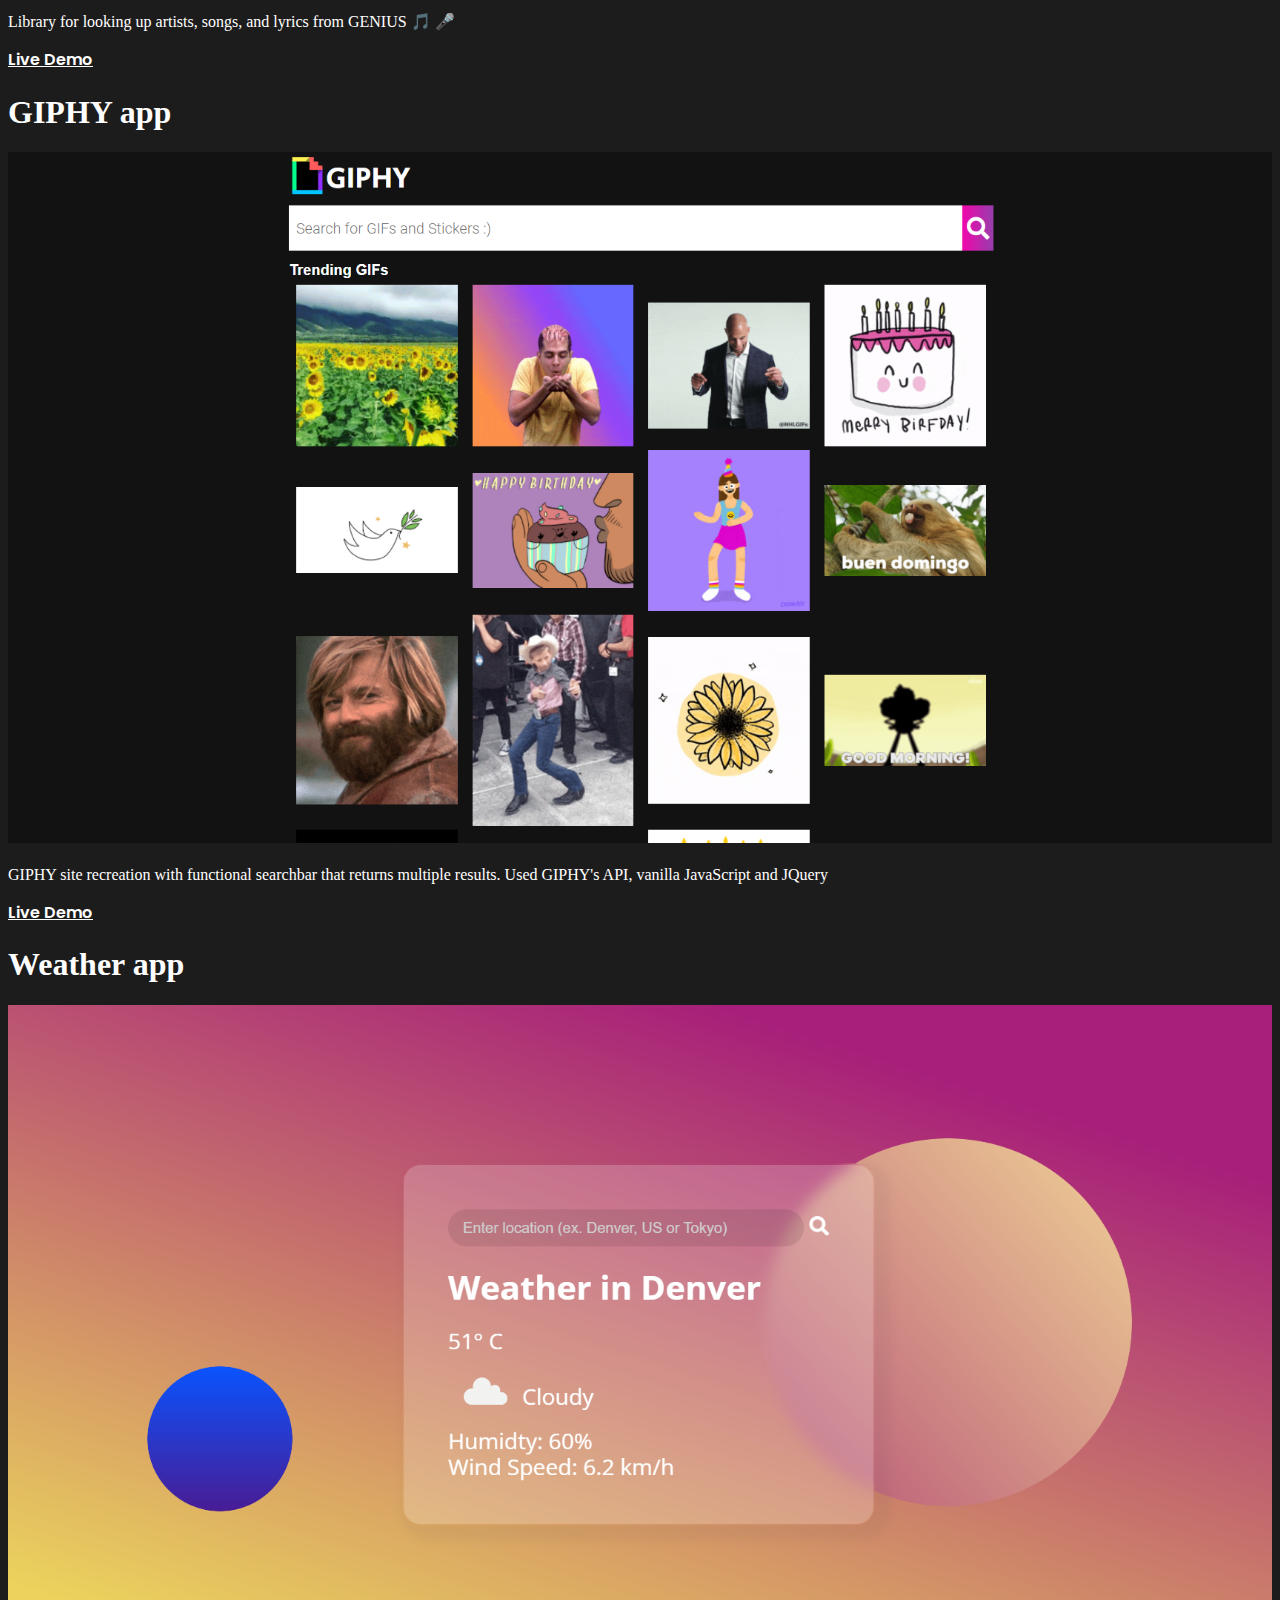
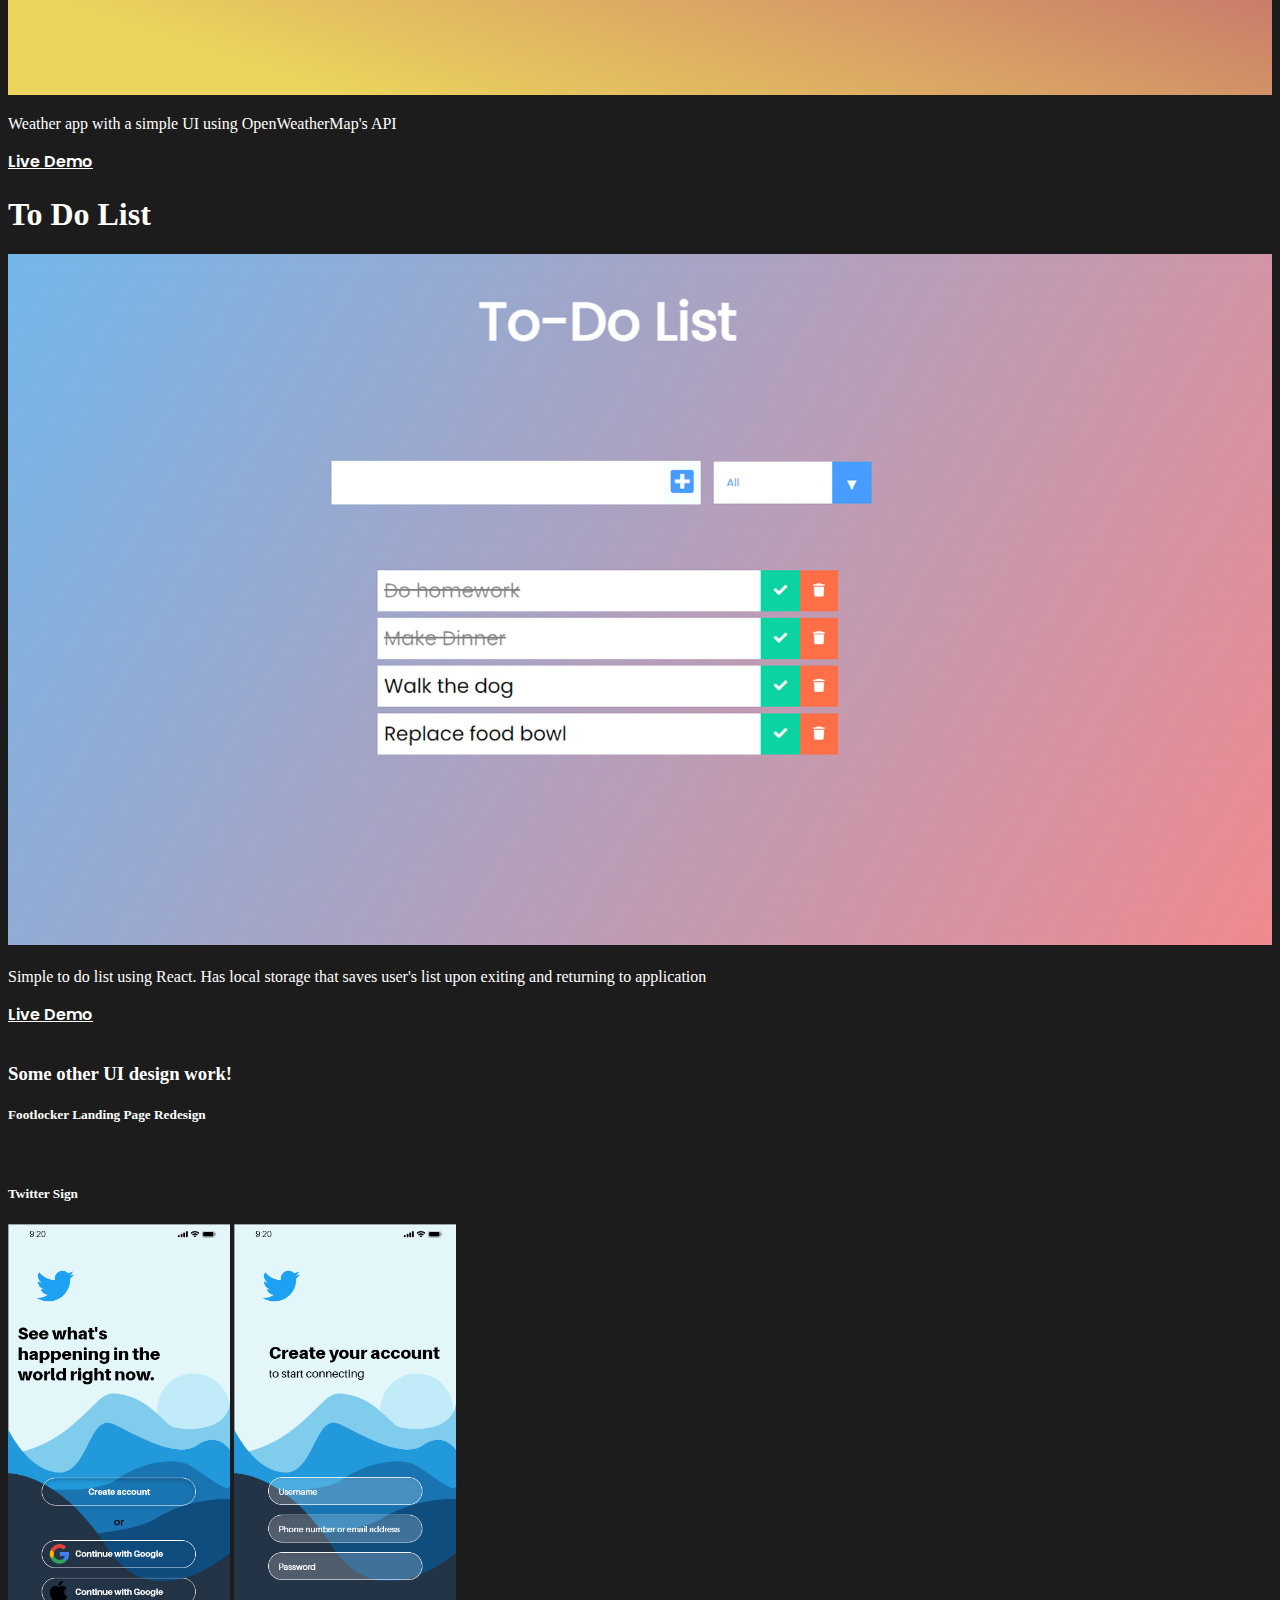
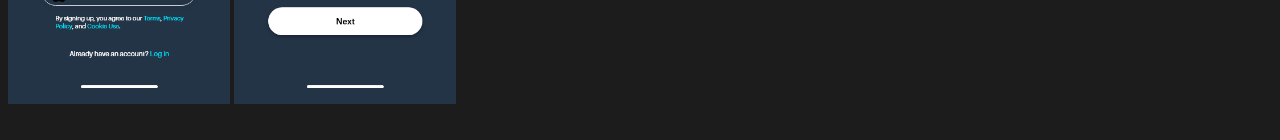
==== commit 5a129a59: "Update index.html" ====
--- a/index.html
+++ b/index.html
@@ -80,24 +80,35 @@
         <p>Click on the image or <a href="blackboard.html">here</a> to learn more</p>
       </div>
       <div class="col-sm">
-        <h1>To Do List</h1>
-        <a href="https://alejandro-santos.github.io/todo-list/"><img id="projectimage" src="images/TodoList.png" href="" alt=""></a>
-        <p>Simple to do list using React. Has local storage that saves user's list upon exiting and returning to application</p>
-        <a href="https://alejandro-santos.github.io/todo-list/">Live Demo</a>
+        <h1>GENIUS library</h1>
+        <a href="https://alejandro-santos.github.io/GENIUS/"><img id="projectimage" src="images/GENIUSapp.png" href="" alt=""></a>
+        <p>Library for looking up artists, songs, and lyrics from GENIUS &#127925; &#127908;</p>
+        <a href="https://alejandro-santos.github.io/GENIUS/">Live Demo</a>
       </div>
     </div>
     <div class="row ">
       <div class="col-sm">
-        <h1>GIPHY app</h1>
+        <h1 class="bbheader">GIPHY app</h1>
         <a href="https://alejandro-santos.github.io/GIPHY/"><img id="projectimage" src="images/GIPHY.png" href="blackboard.html" alt=""></a>
         <p>GIPHY site recreation with functional searchbar that returns multiple results. Used GIPHY's API, vanilla JavaScript and JQuery</p>
         <a href="https://alejandro-santos.github.io/GIPHY/">Live Demo</a>
       </div>
       <div class="col-sm">
-          <h1>Weather app</h1>
+        <h1>Weather app</h1>
         <img id="projectimage" src="images/WeatherApp.png" alt="">
         <p>Weather app with a simple UI using OpenWeatherMap's API </p>
         <a href="https://alejandro-santos.github.io/weatherapp/">Live Demo</a>
+      </div>
+    </div>
+    <div class="row ">
+      <div class="col-sm">
+        <h1 class="bbheader">To Do List</h1>
+        <a href="https://alejandro-santos.github.io/todo-list/"><img id="projectimage" src="images/TodoList.png" href="blackboard.html" alt=""></a>
+        <p>Simple to do list using React. Has local storage that saves user's list upon exiting and returning to application</p>
+        <a href="https://alejandro-santos.github.io/todo-list/">Live Demo</a>
+      </div>
+      <div class="col-sm">
+        
       </div>
     </div>
     <br>
@@ -110,7 +121,7 @@
         <img src="images/fl2.gif" class="img-fluid uiprojects" alt="">
       </div>
       <div class="col-sm">
-        <h5>Twitter Signup Redesign</h5>
+        <h5>Twitter Sign</h5>
         <img src="images/Twitter1.png" class="img-fluid uiprojects" alt="">
         <img src="images/Twitter2.png" class="img-fluid uiprojects" alt="">
 
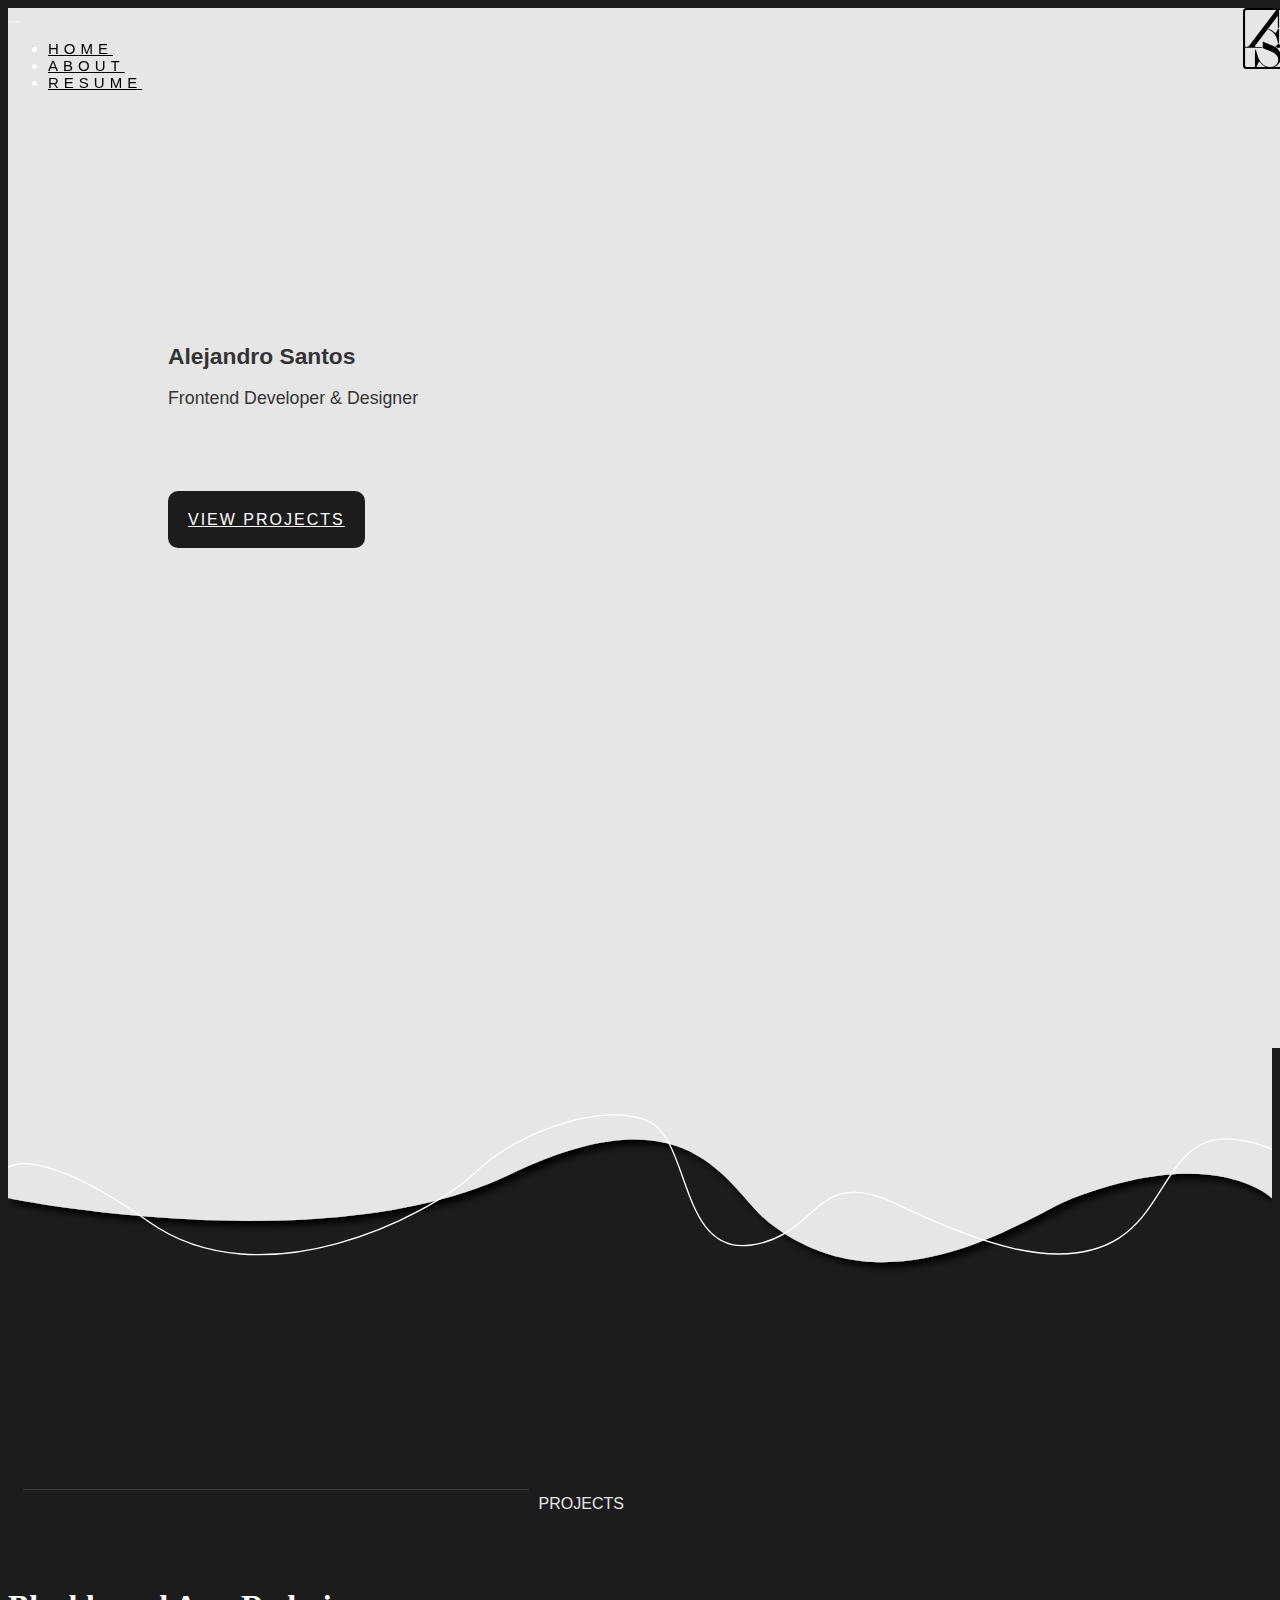
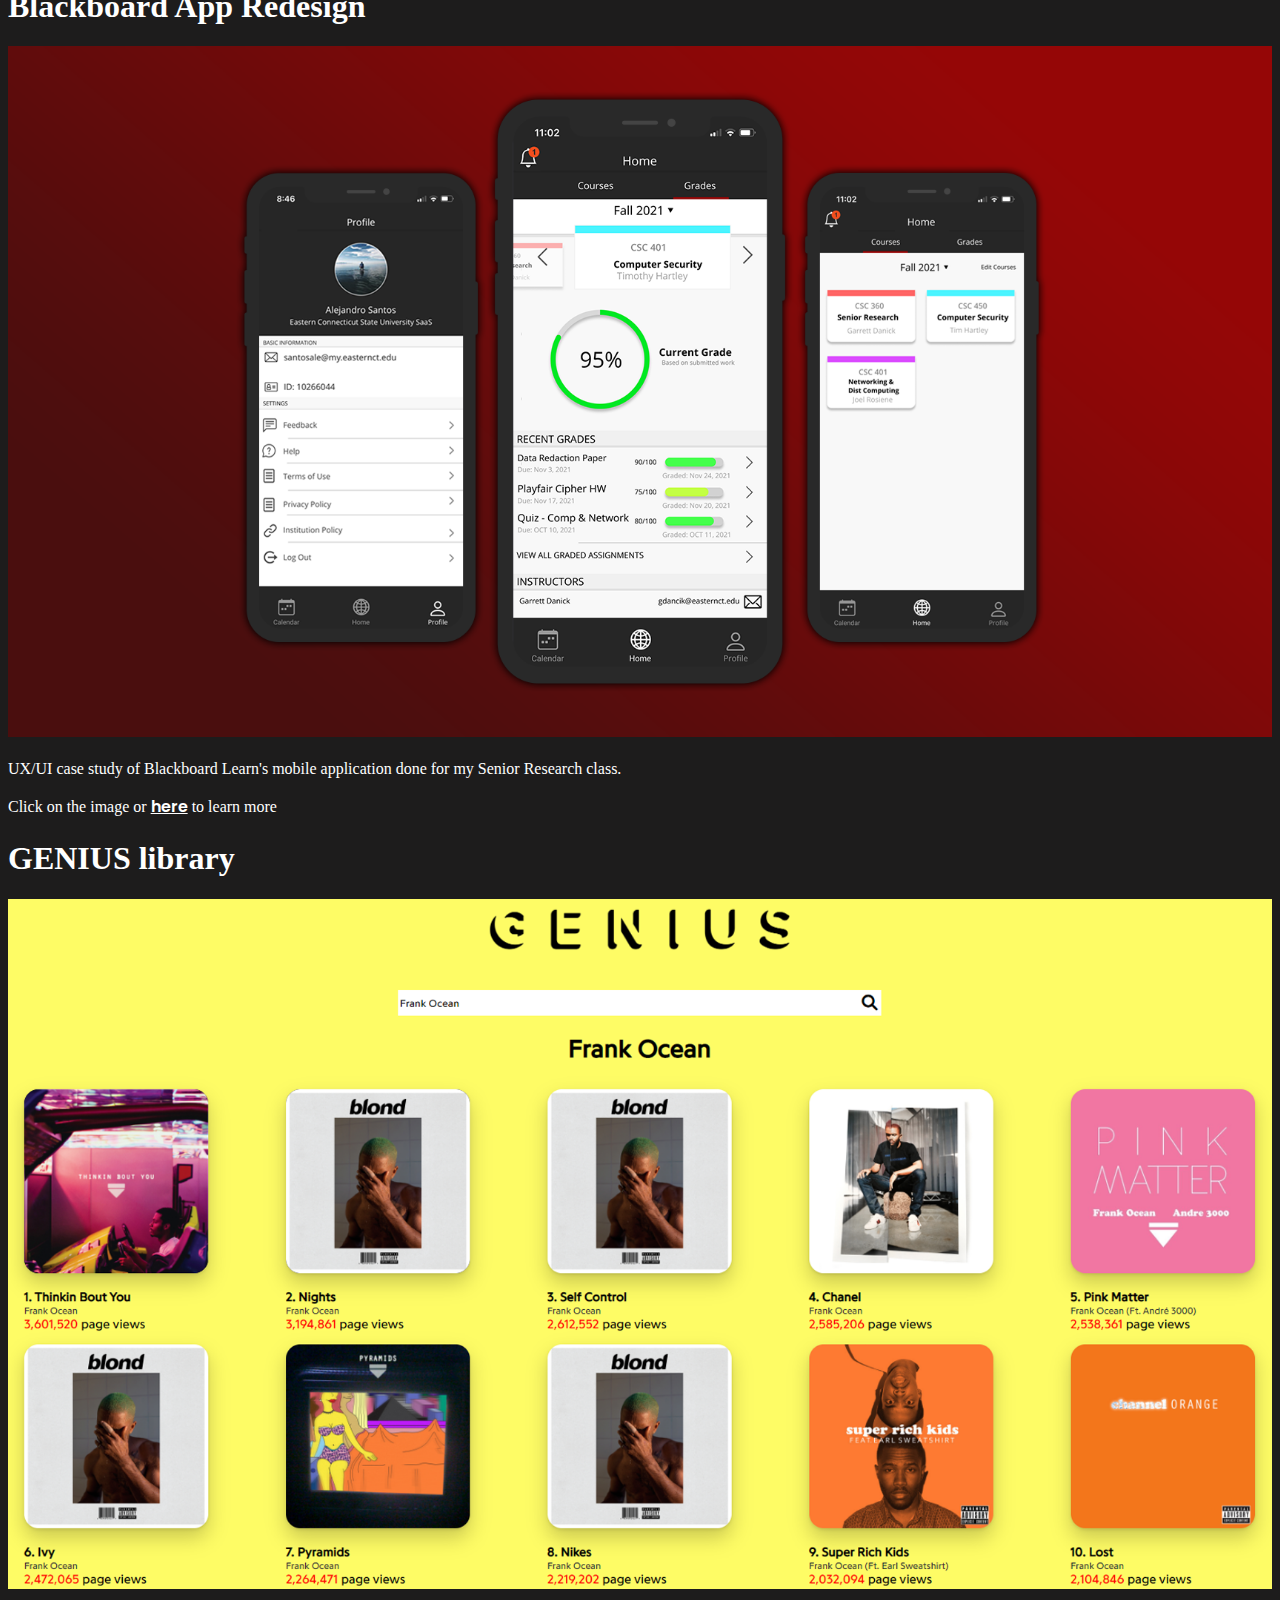
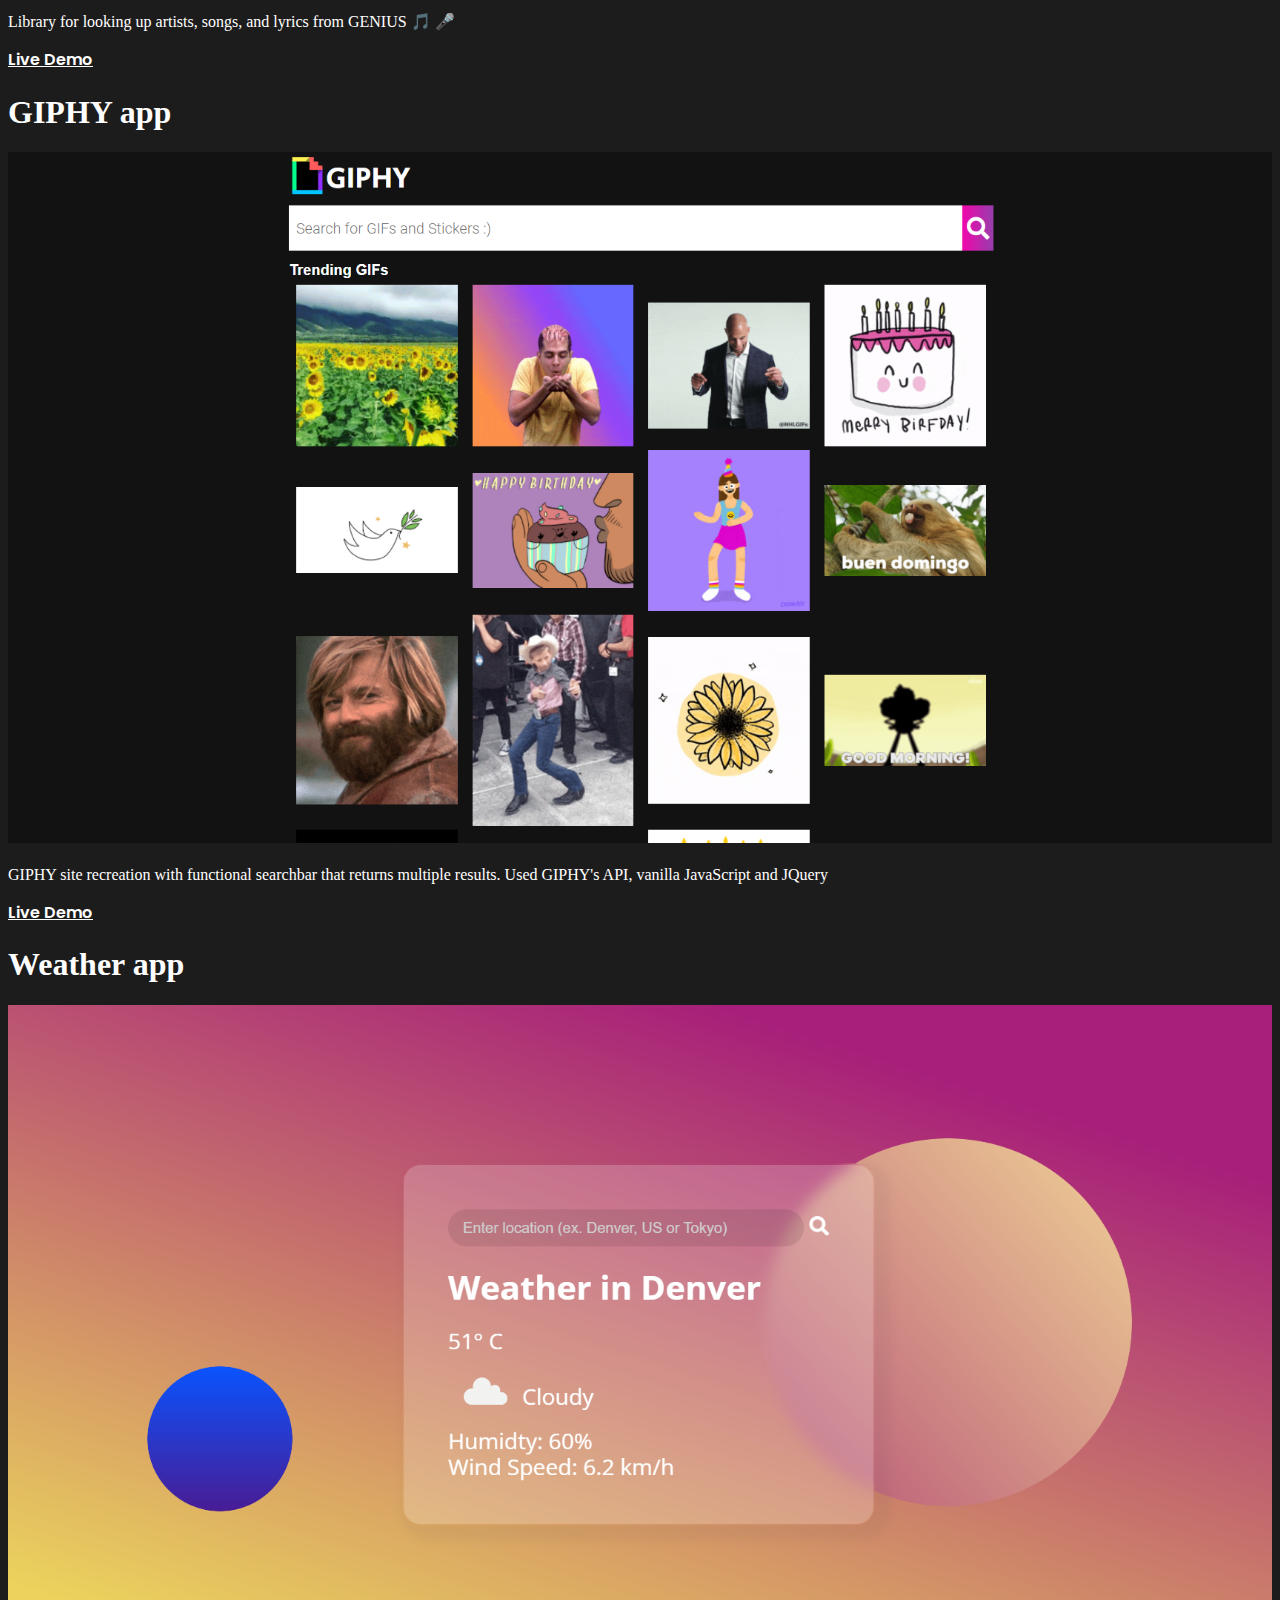
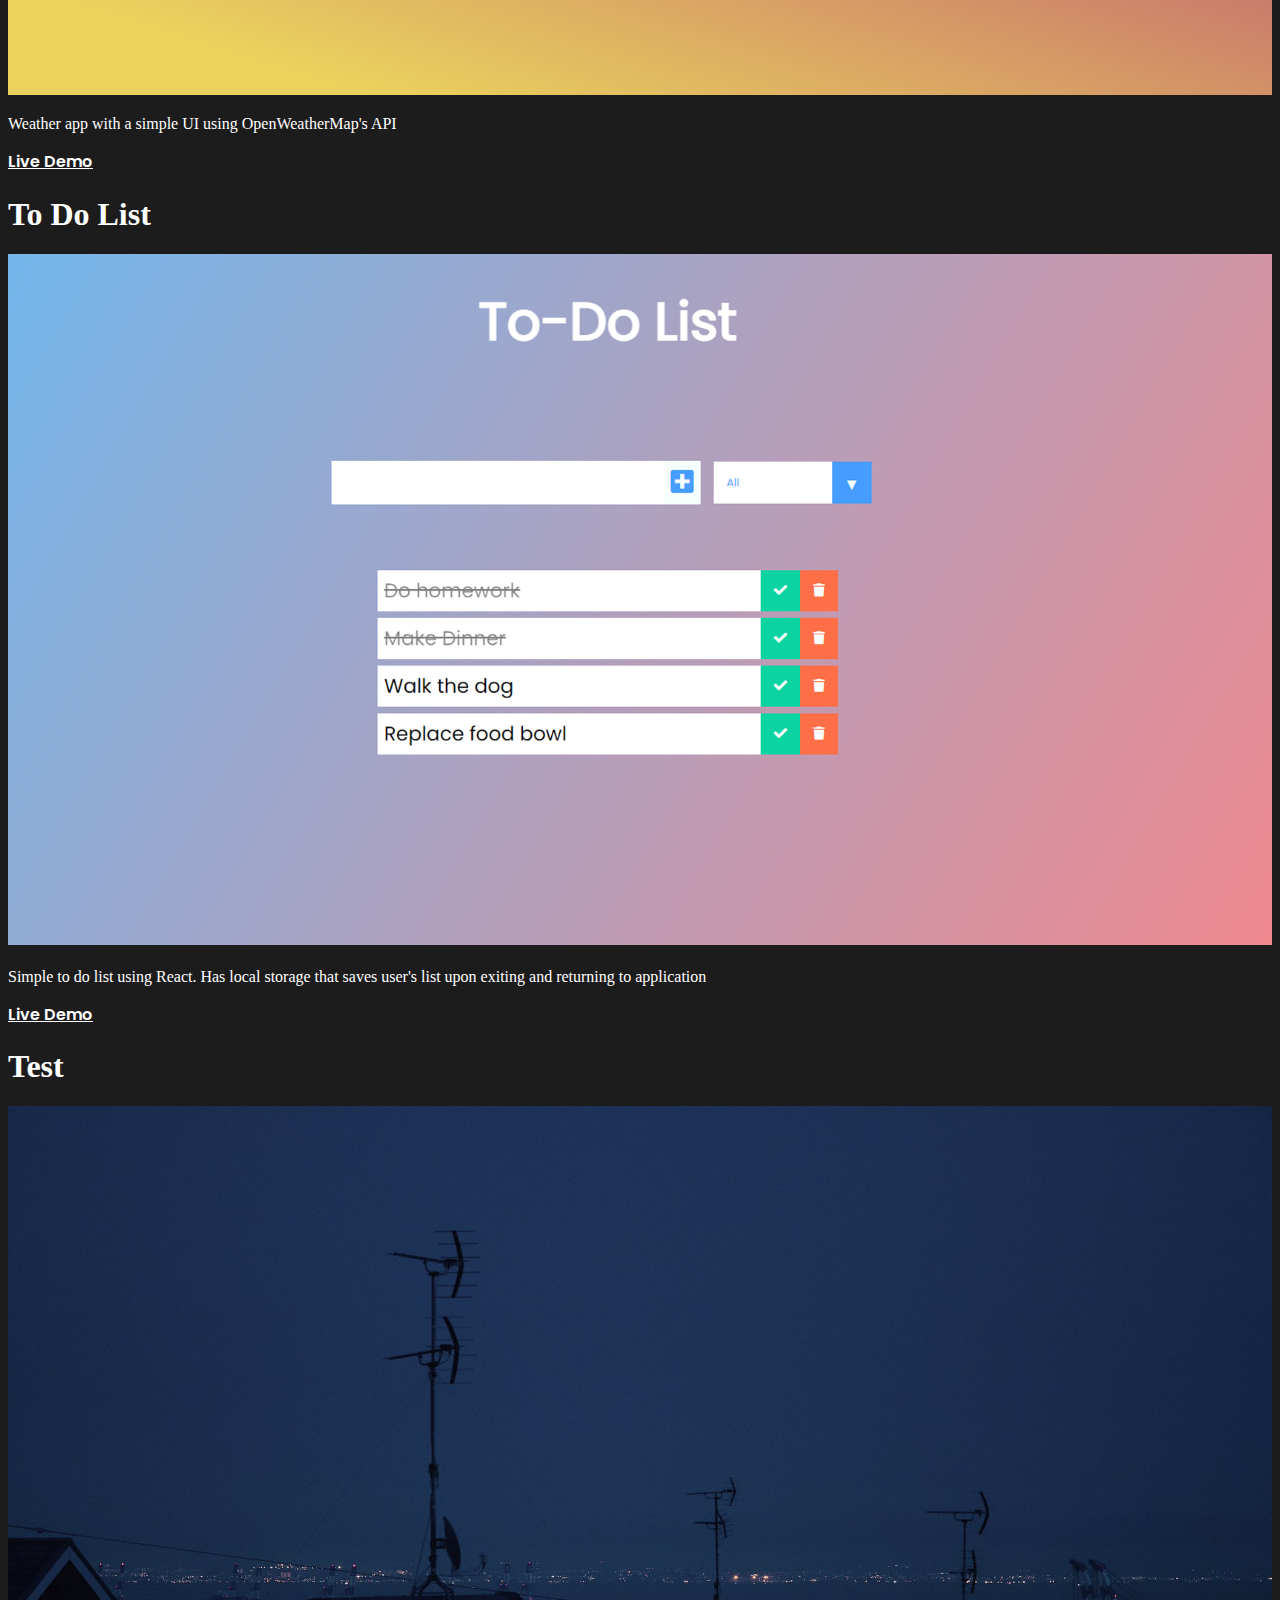
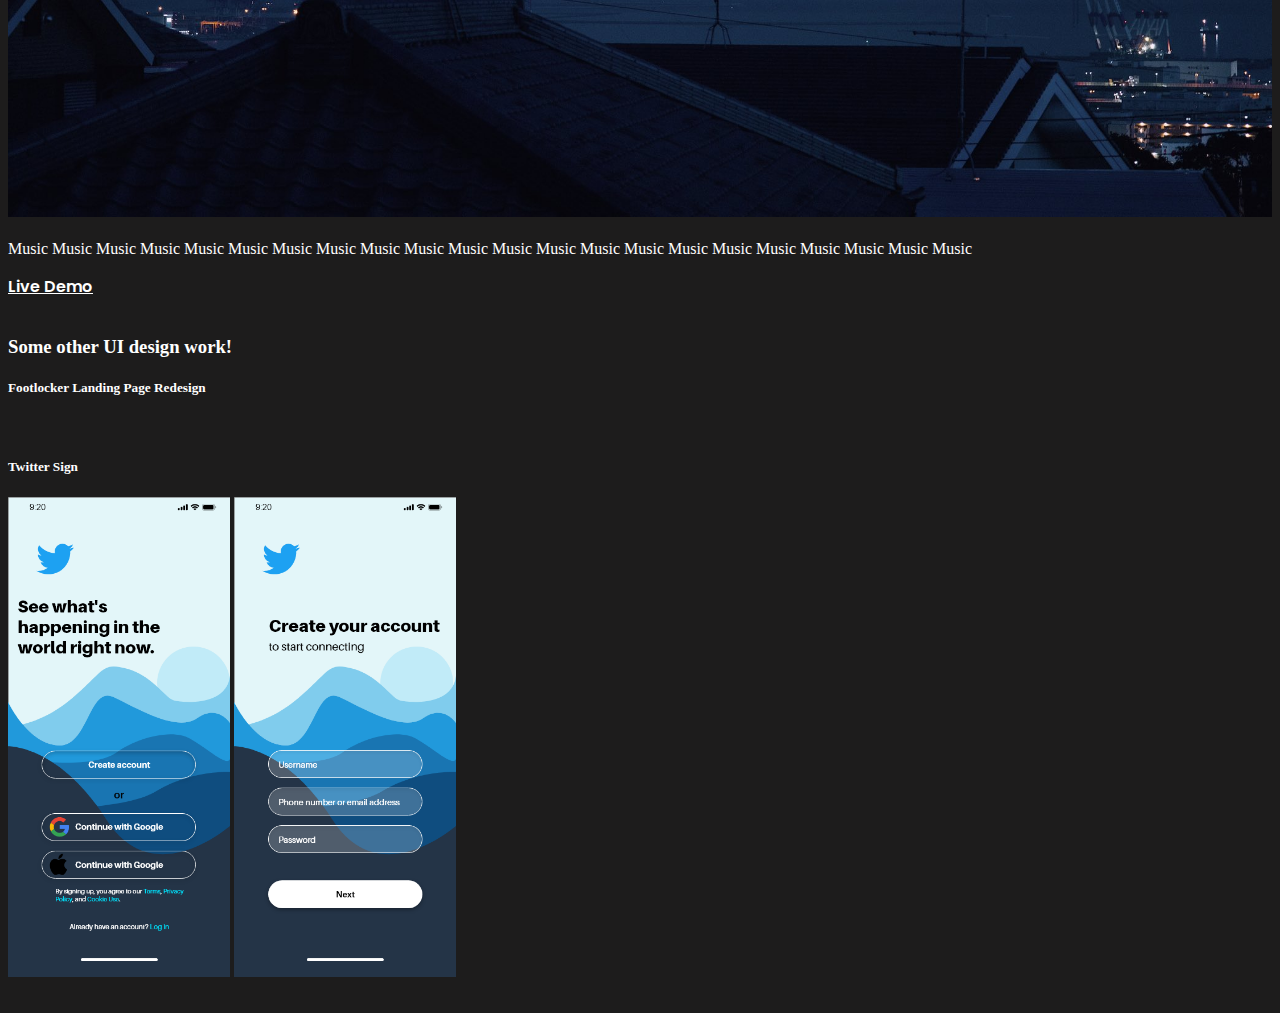
==== commit 0e339d7e: "Update index.html" ====
--- a/index.html
+++ b/index.html
@@ -108,6 +108,13 @@
         <a href="https://alejandro-santos.github.io/todo-list/">Live Demo</a>
       </div>
       <div class="col-sm">
+        <div class="col-sm">
+          <h1 class="bbheader">Test</h1>
+          <a href="https://alejandro-santos.github.io/Music/"><img id="projectimage" src="images/Depression.JPG" href="blackboard.html" alt=""></a>
+          <p>Music Music Music Music Music Music Music Music Music Music Music Music Music Music Music Music Music Music Music Music Music Music </p>
+          <a href="https://alejandro-santos.github.io/Music/">Live Demo</a>
+        </div>
+        <div class="col-sm">
         
       </div>
     </div>
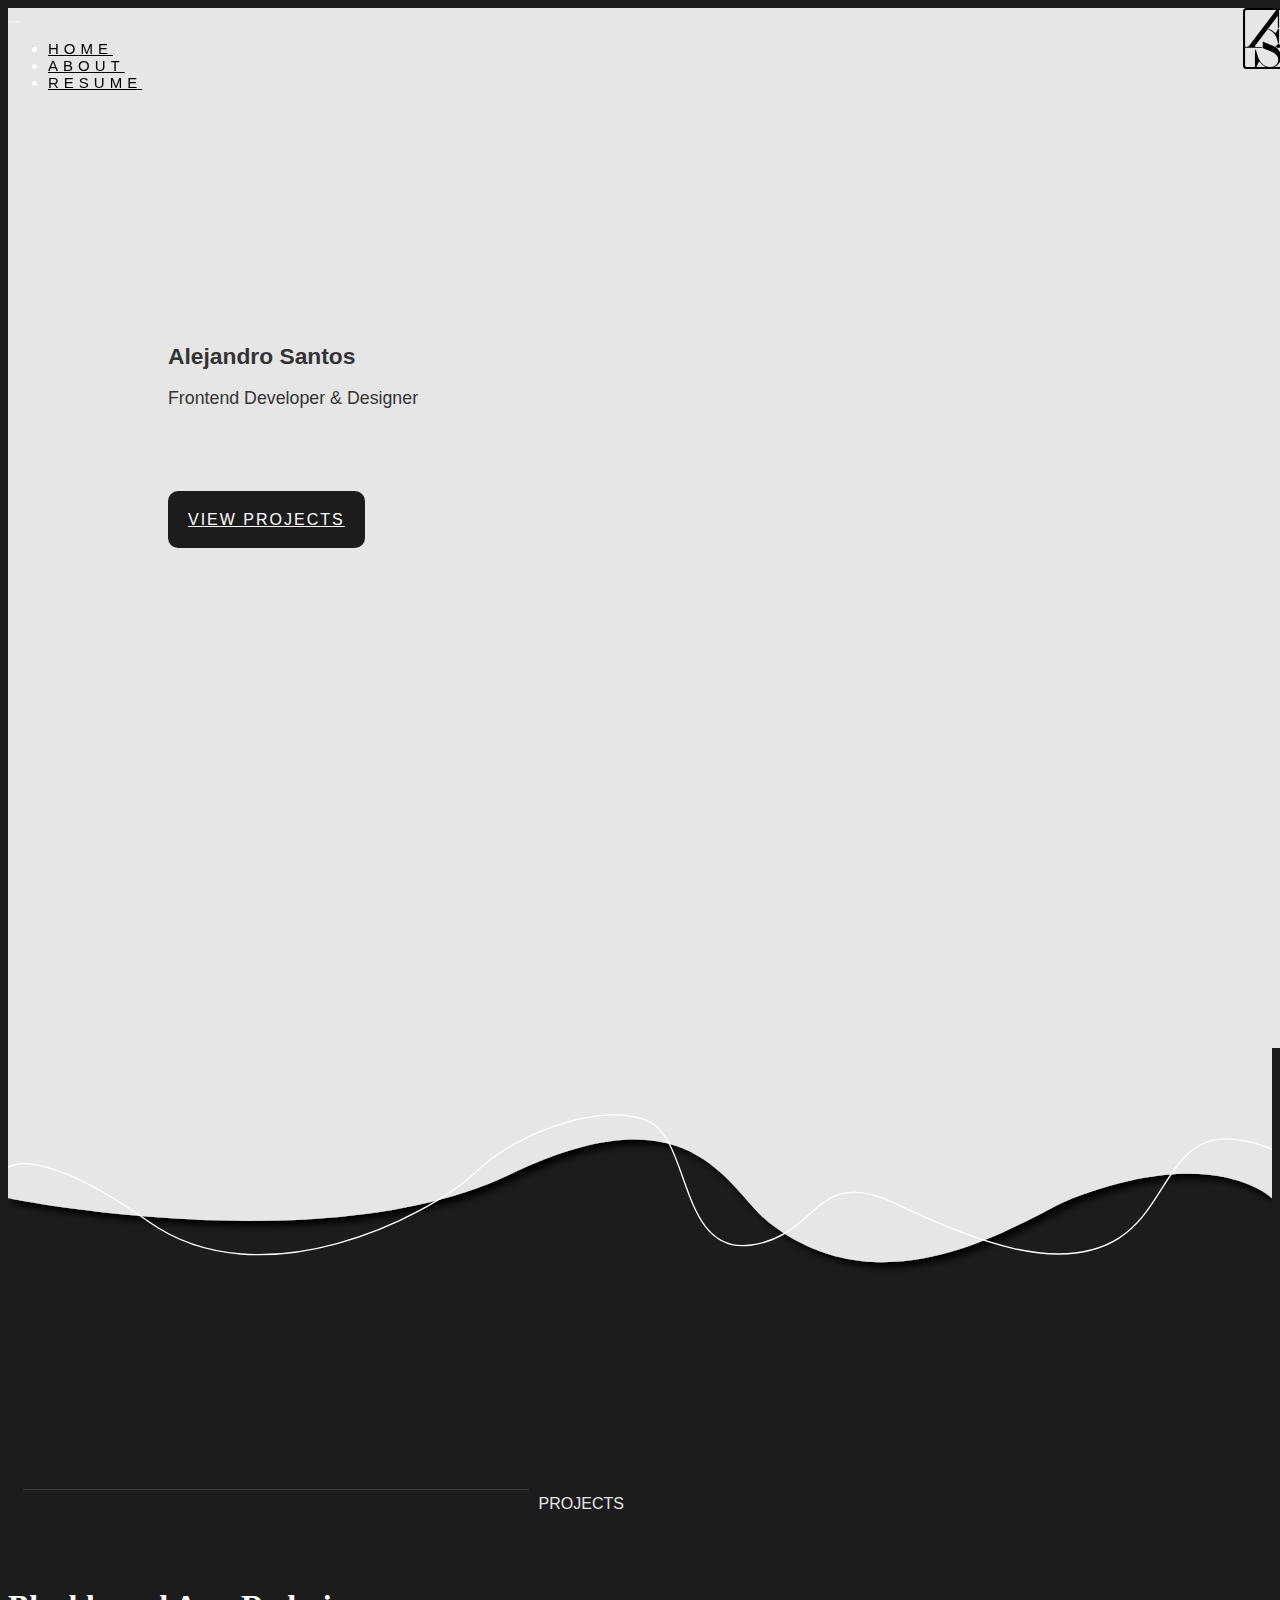
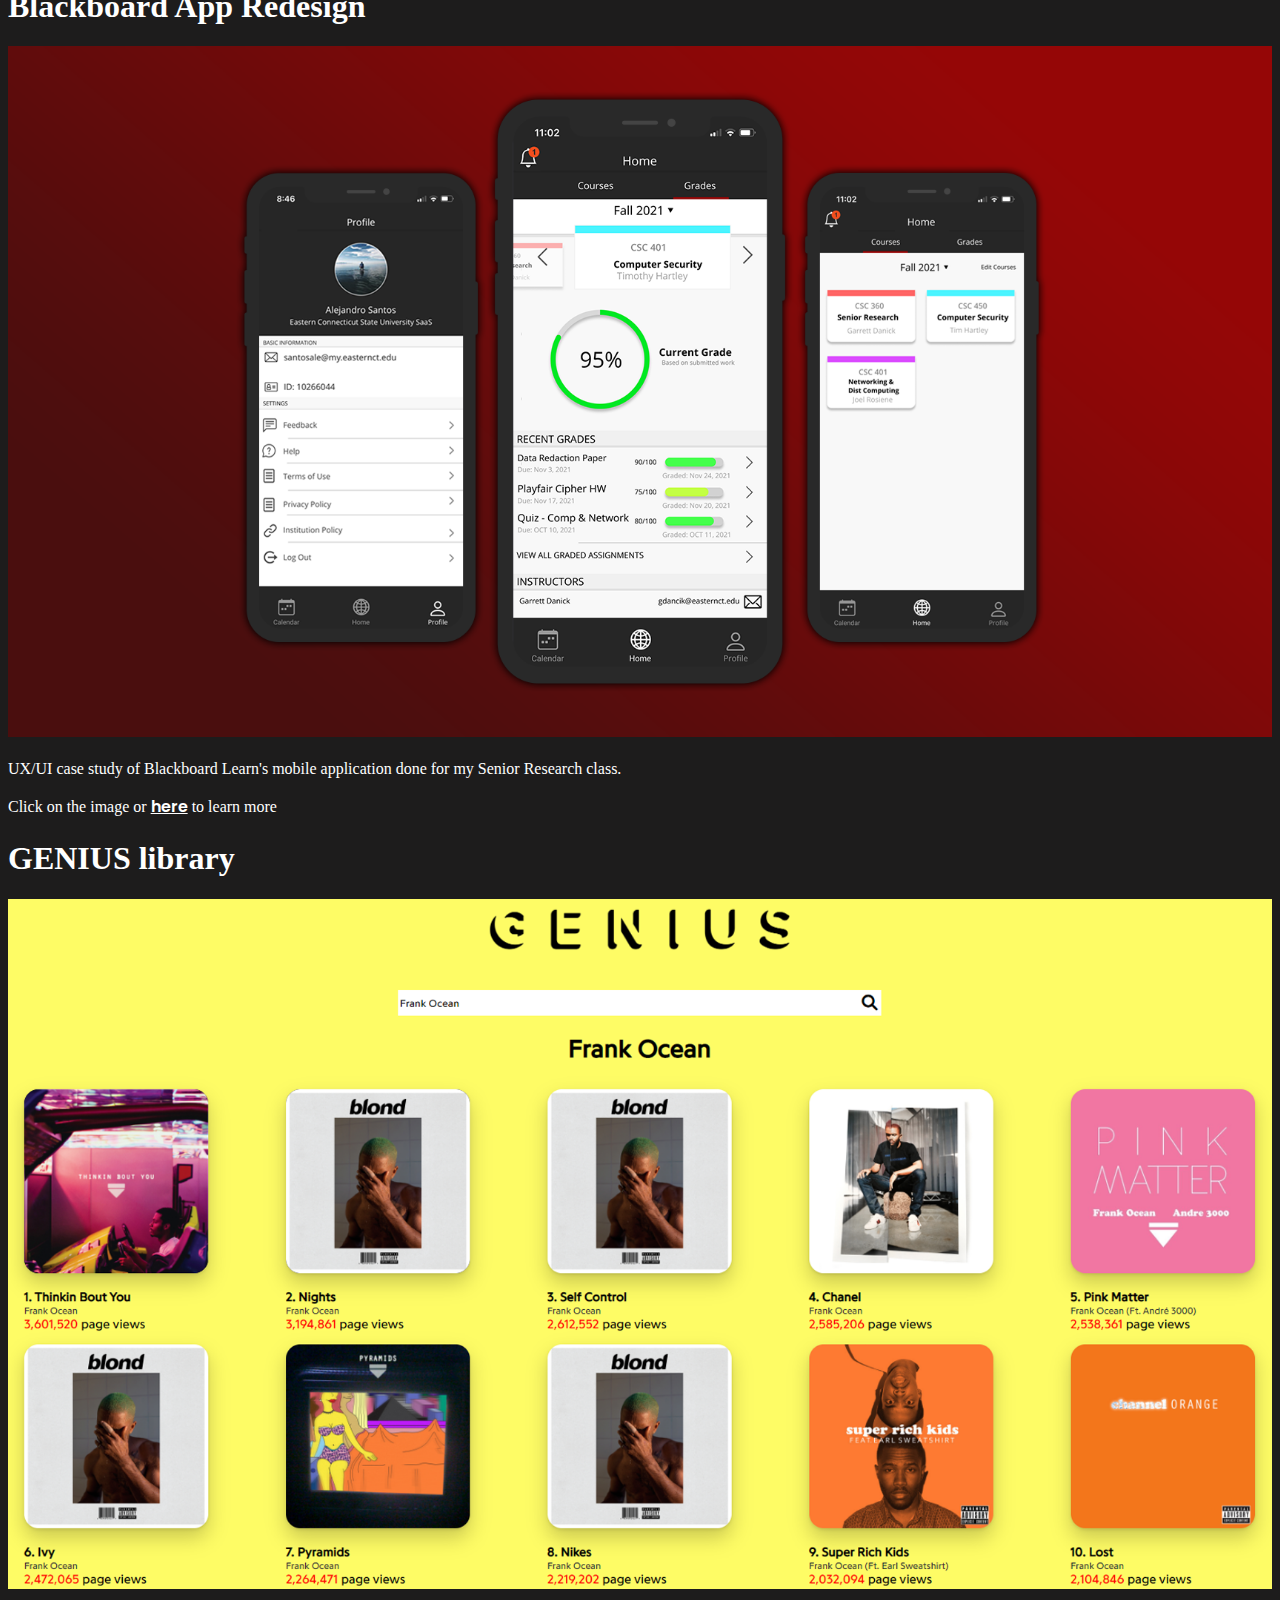
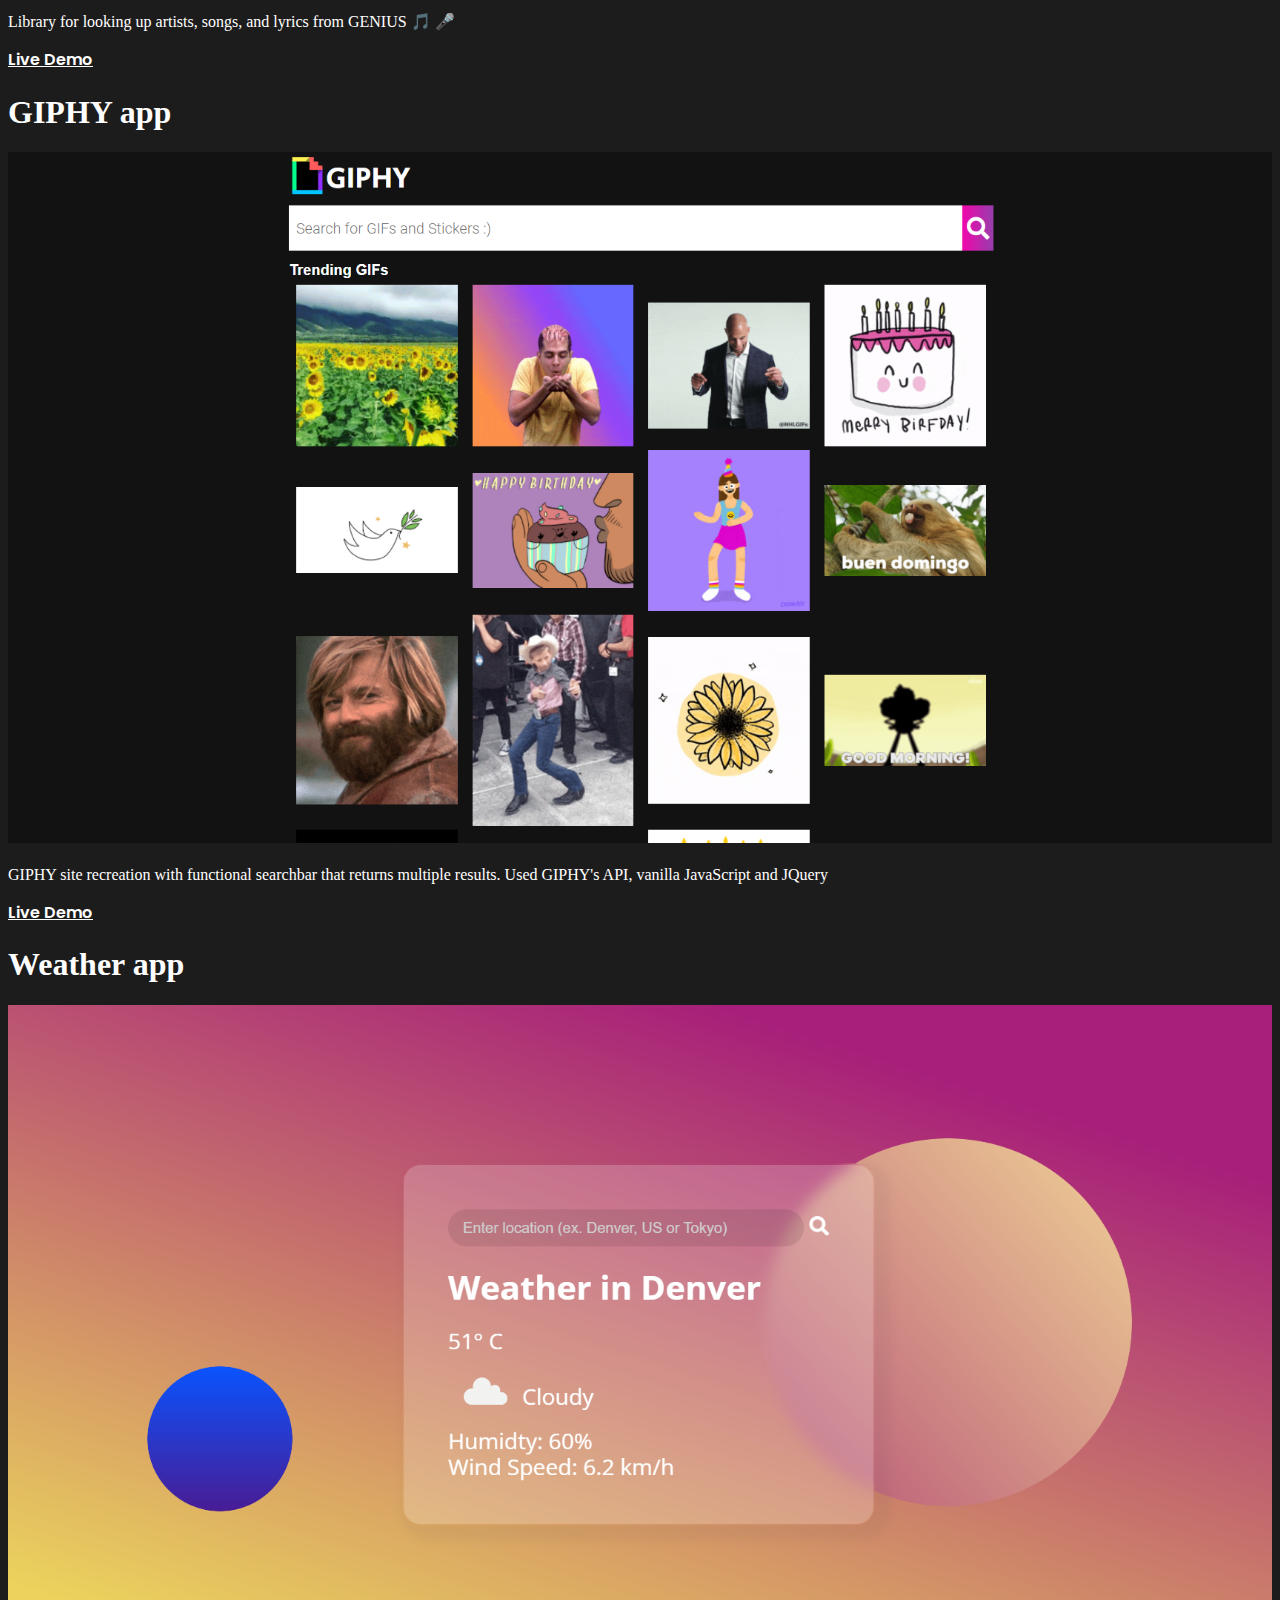
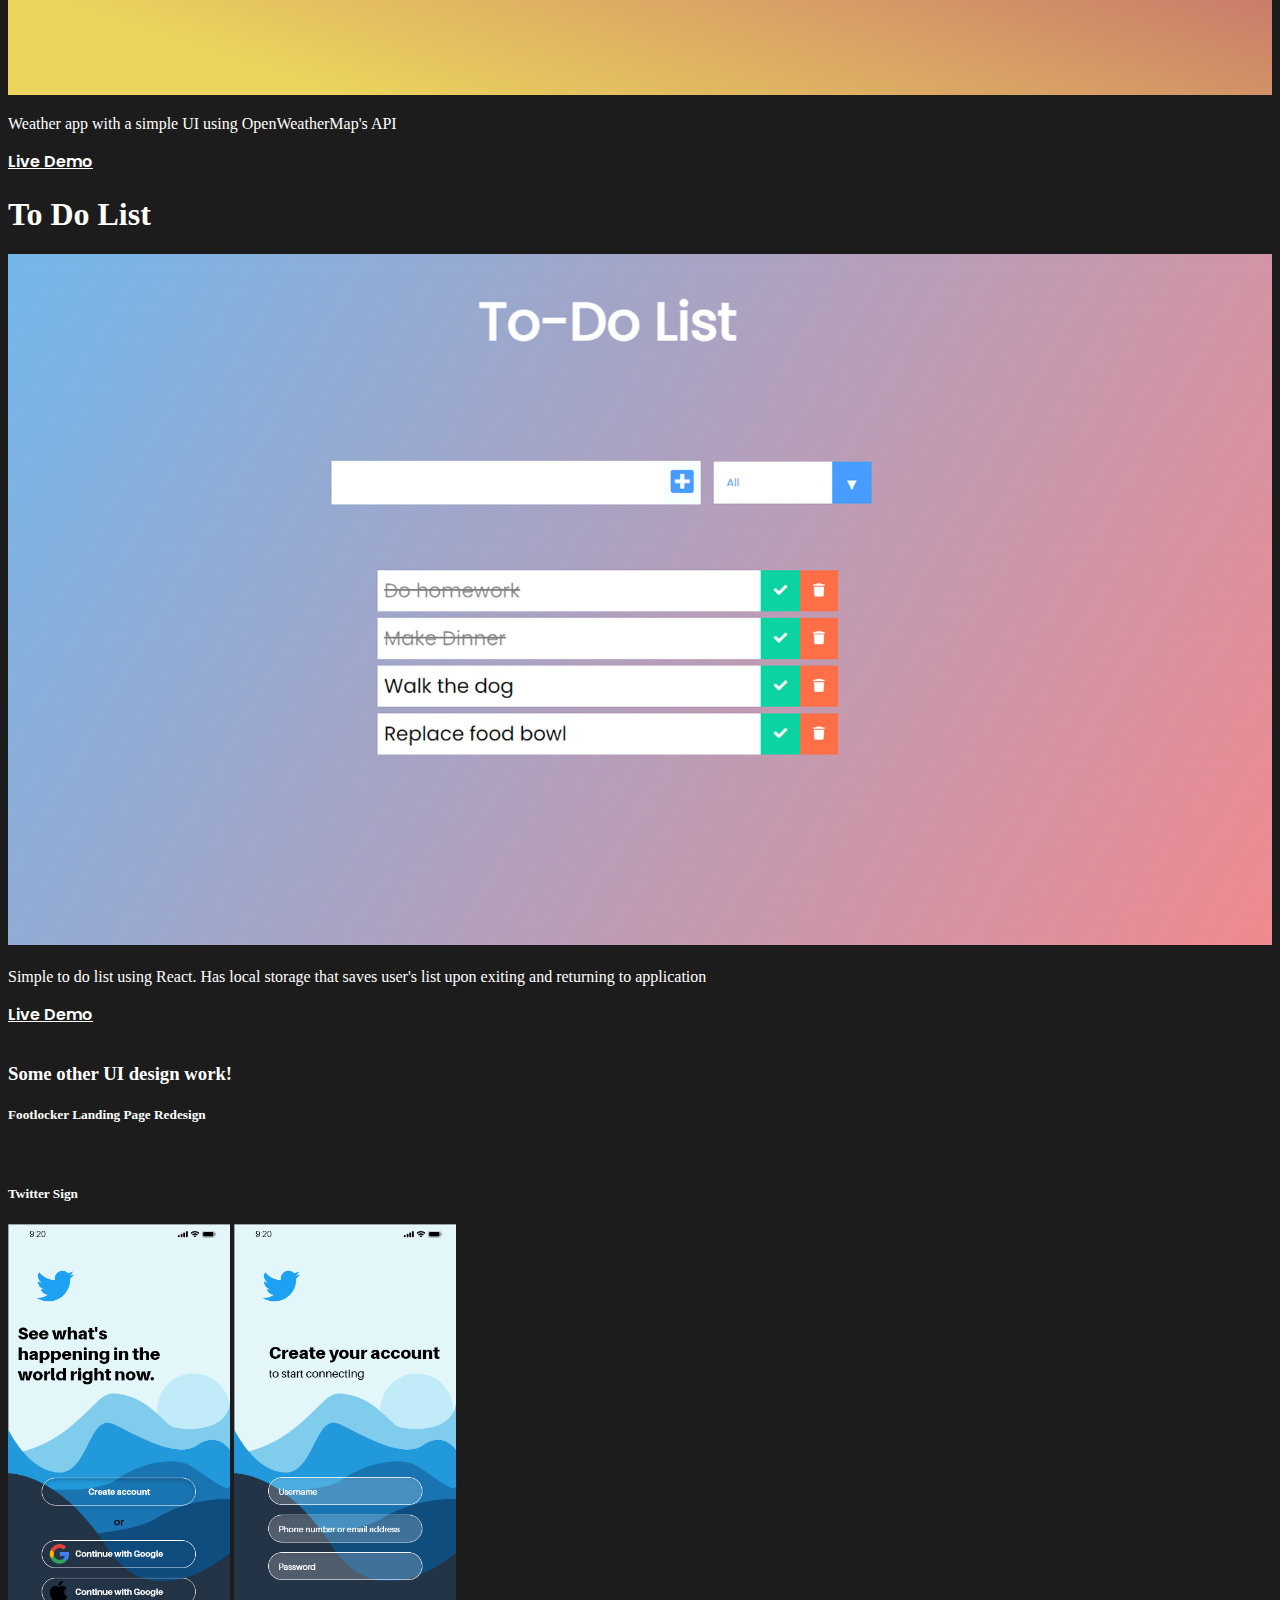
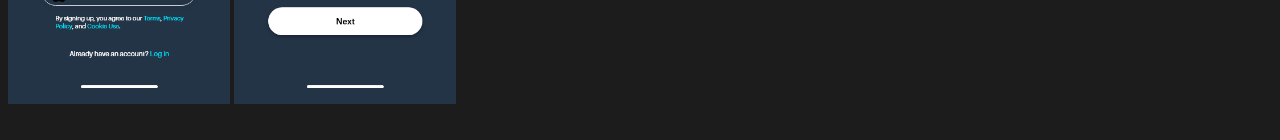
==== commit 93603c06: "Update index.html" ====
--- a/index.html
+++ b/index.html
@@ -107,14 +107,7 @@
         <p>Simple to do list using React. Has local storage that saves user's list upon exiting and returning to application</p>
         <a href="https://alejandro-santos.github.io/todo-list/">Live Demo</a>
       </div>
-      <div class="col-sm">
-        <div class="col-sm">
-          <h1 class="bbheader">Test</h1>
-          <a href="https://alejandro-santos.github.io/Music/"><img id="projectimage" src="images/Depression.JPG" href="blackboard.html" alt=""></a>
-          <p>Music Music Music Music Music Music Music Music Music Music Music Music Music Music Music Music Music Music Music Music Music Music </p>
-          <a href="https://alejandro-santos.github.io/Music/">Live Demo</a>
-        </div>
-        <div class="col-sm">
+     
         
       </div>
     </div>
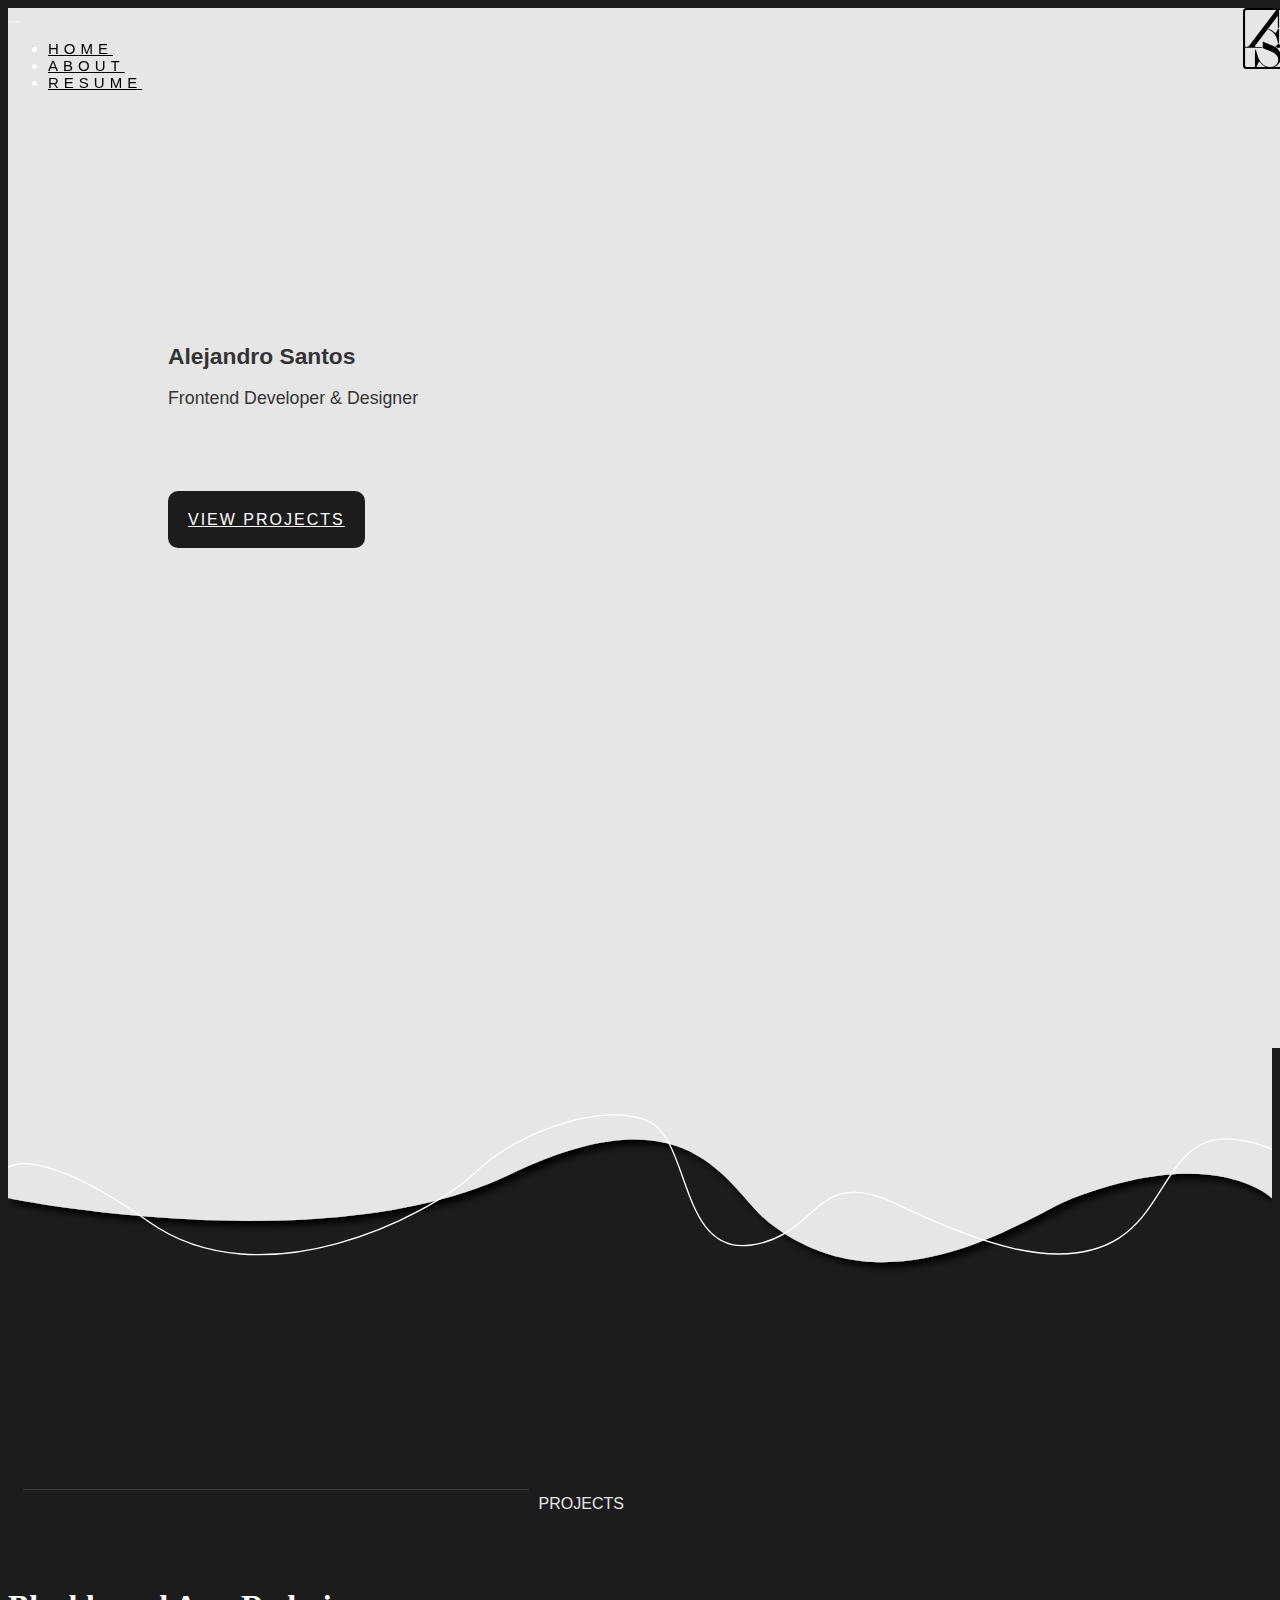
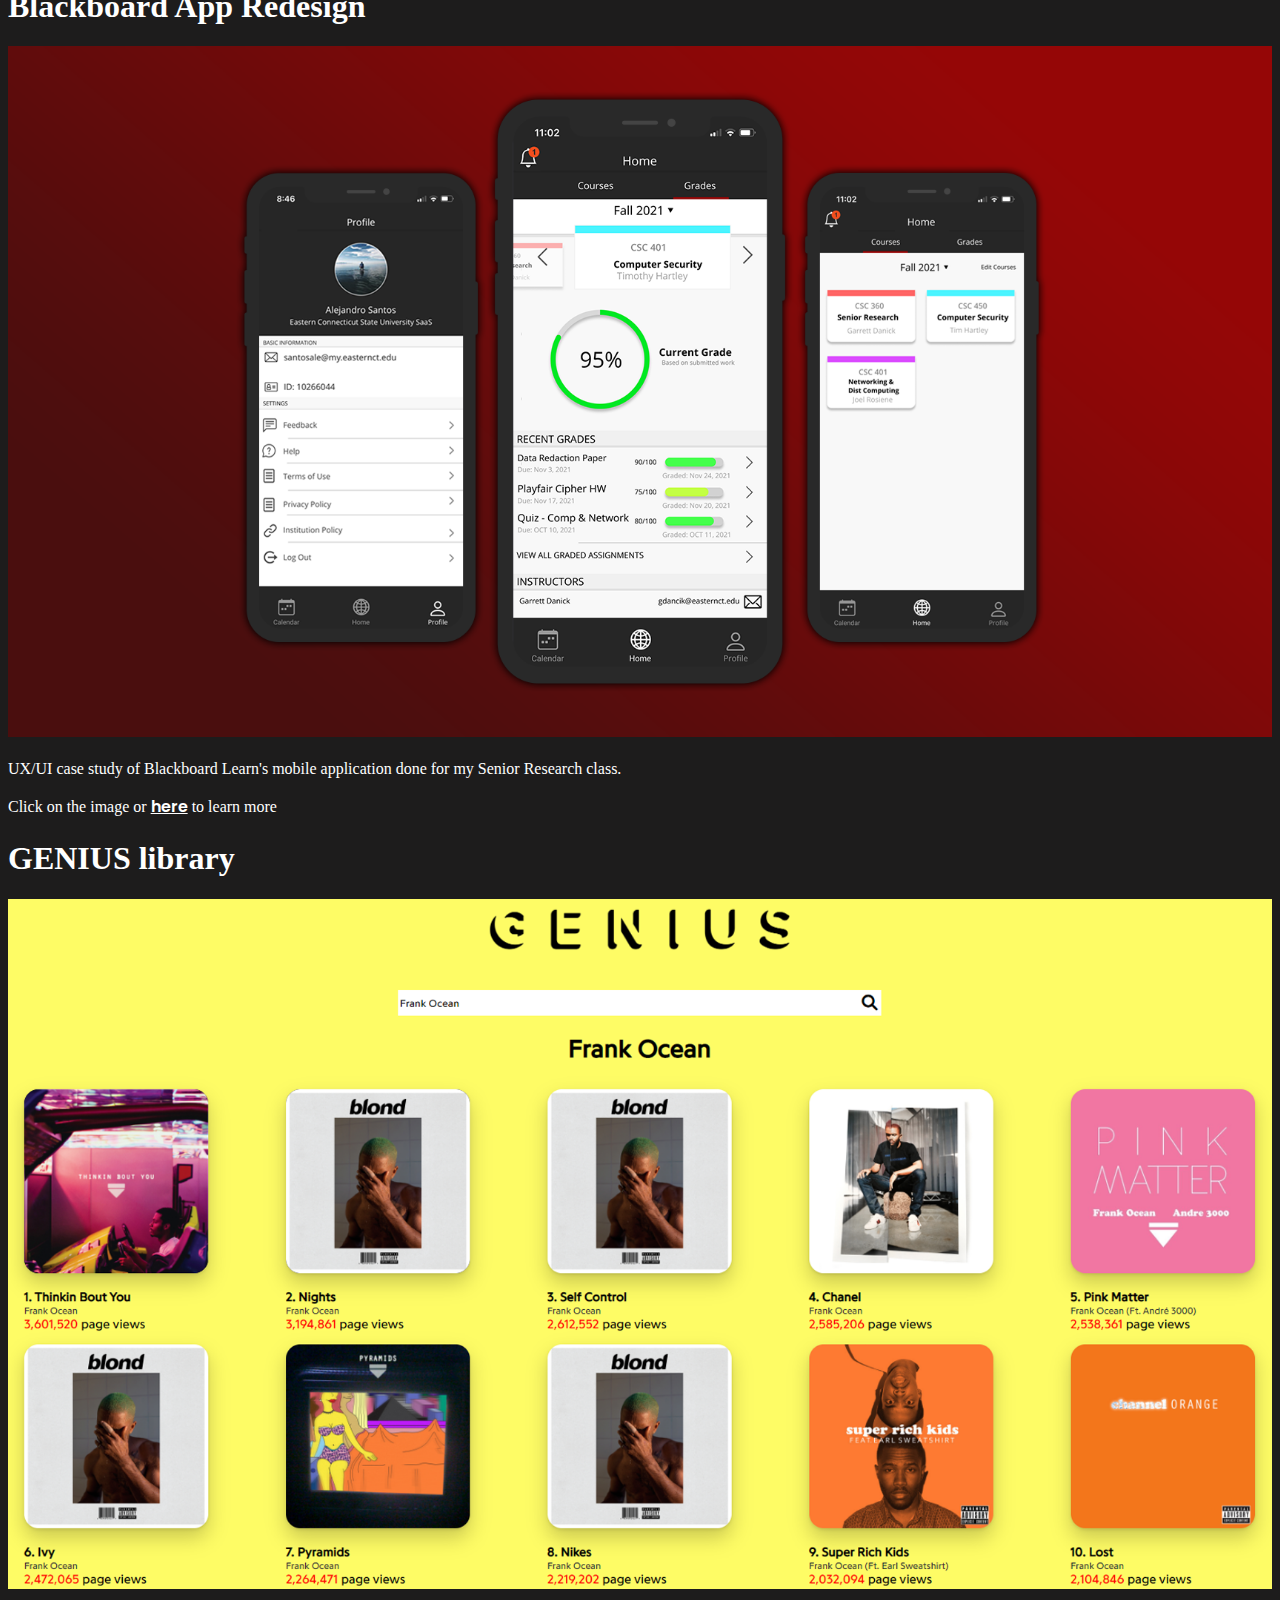
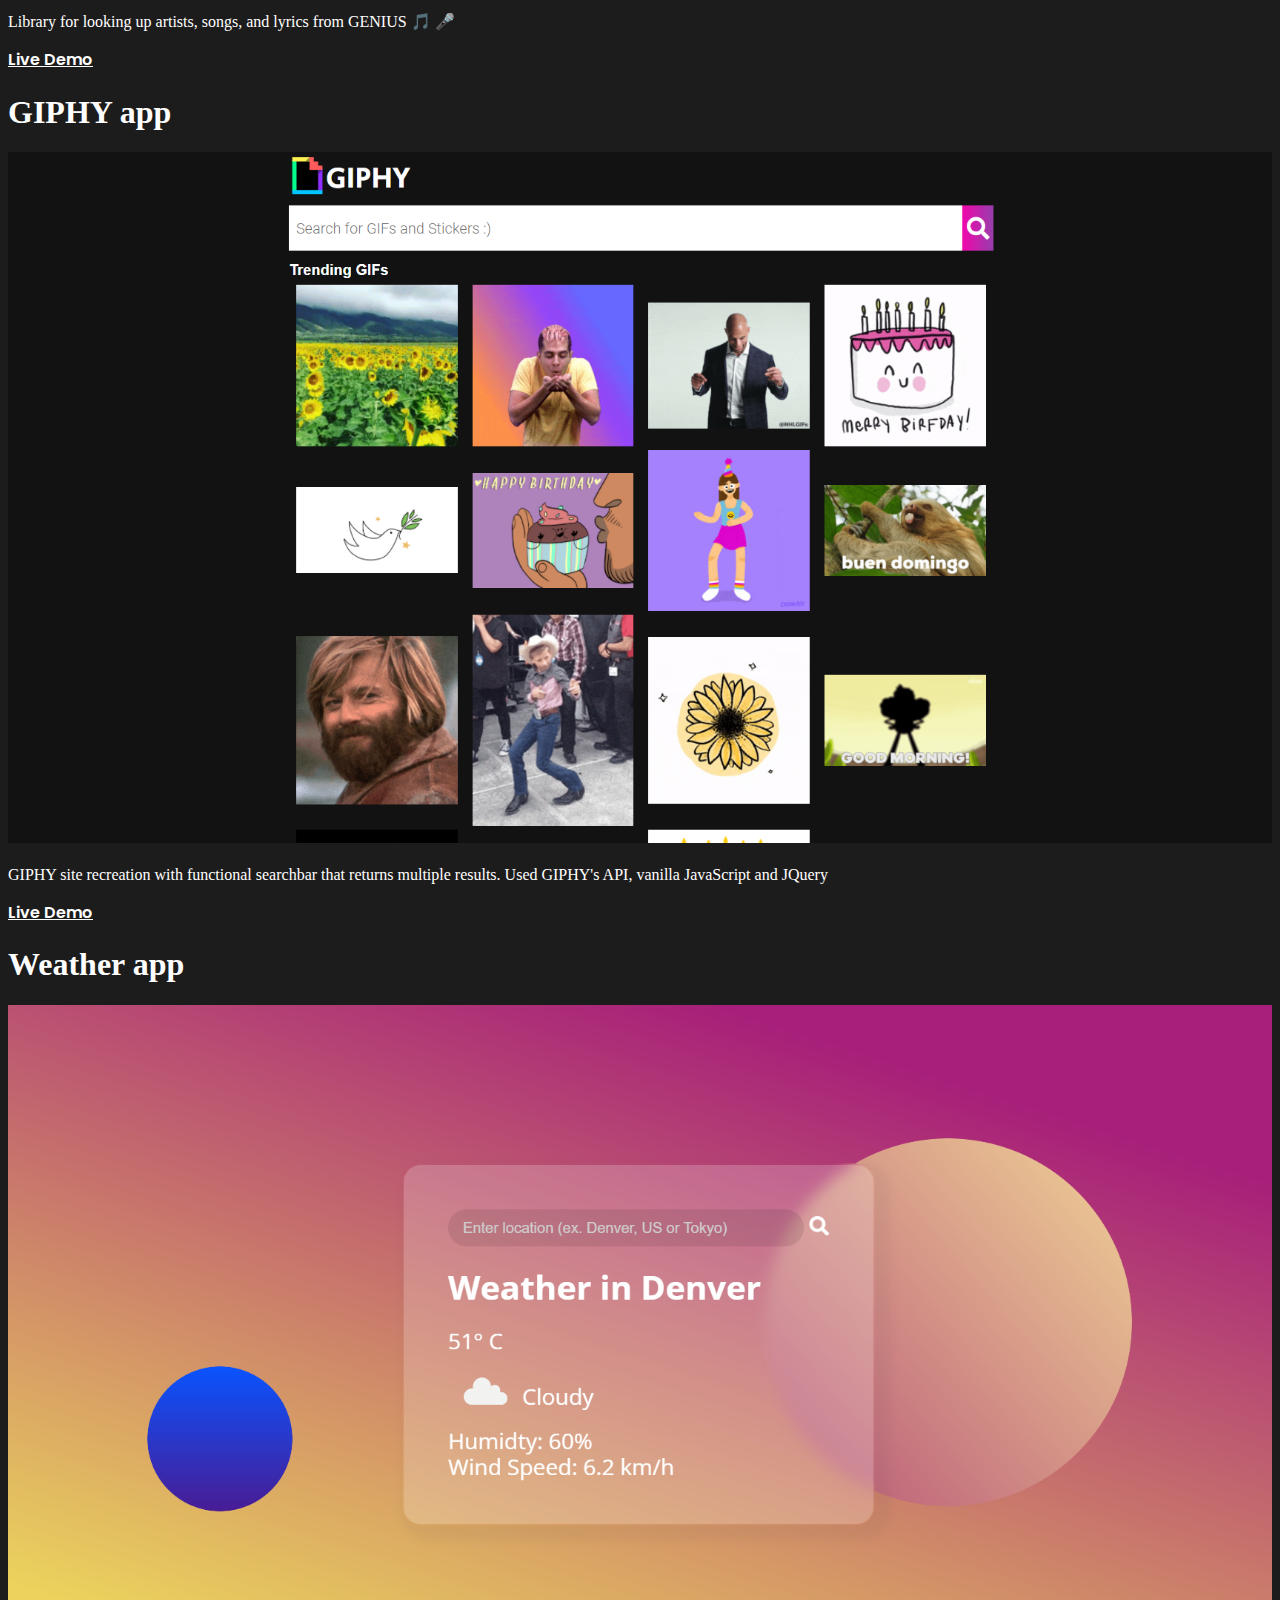
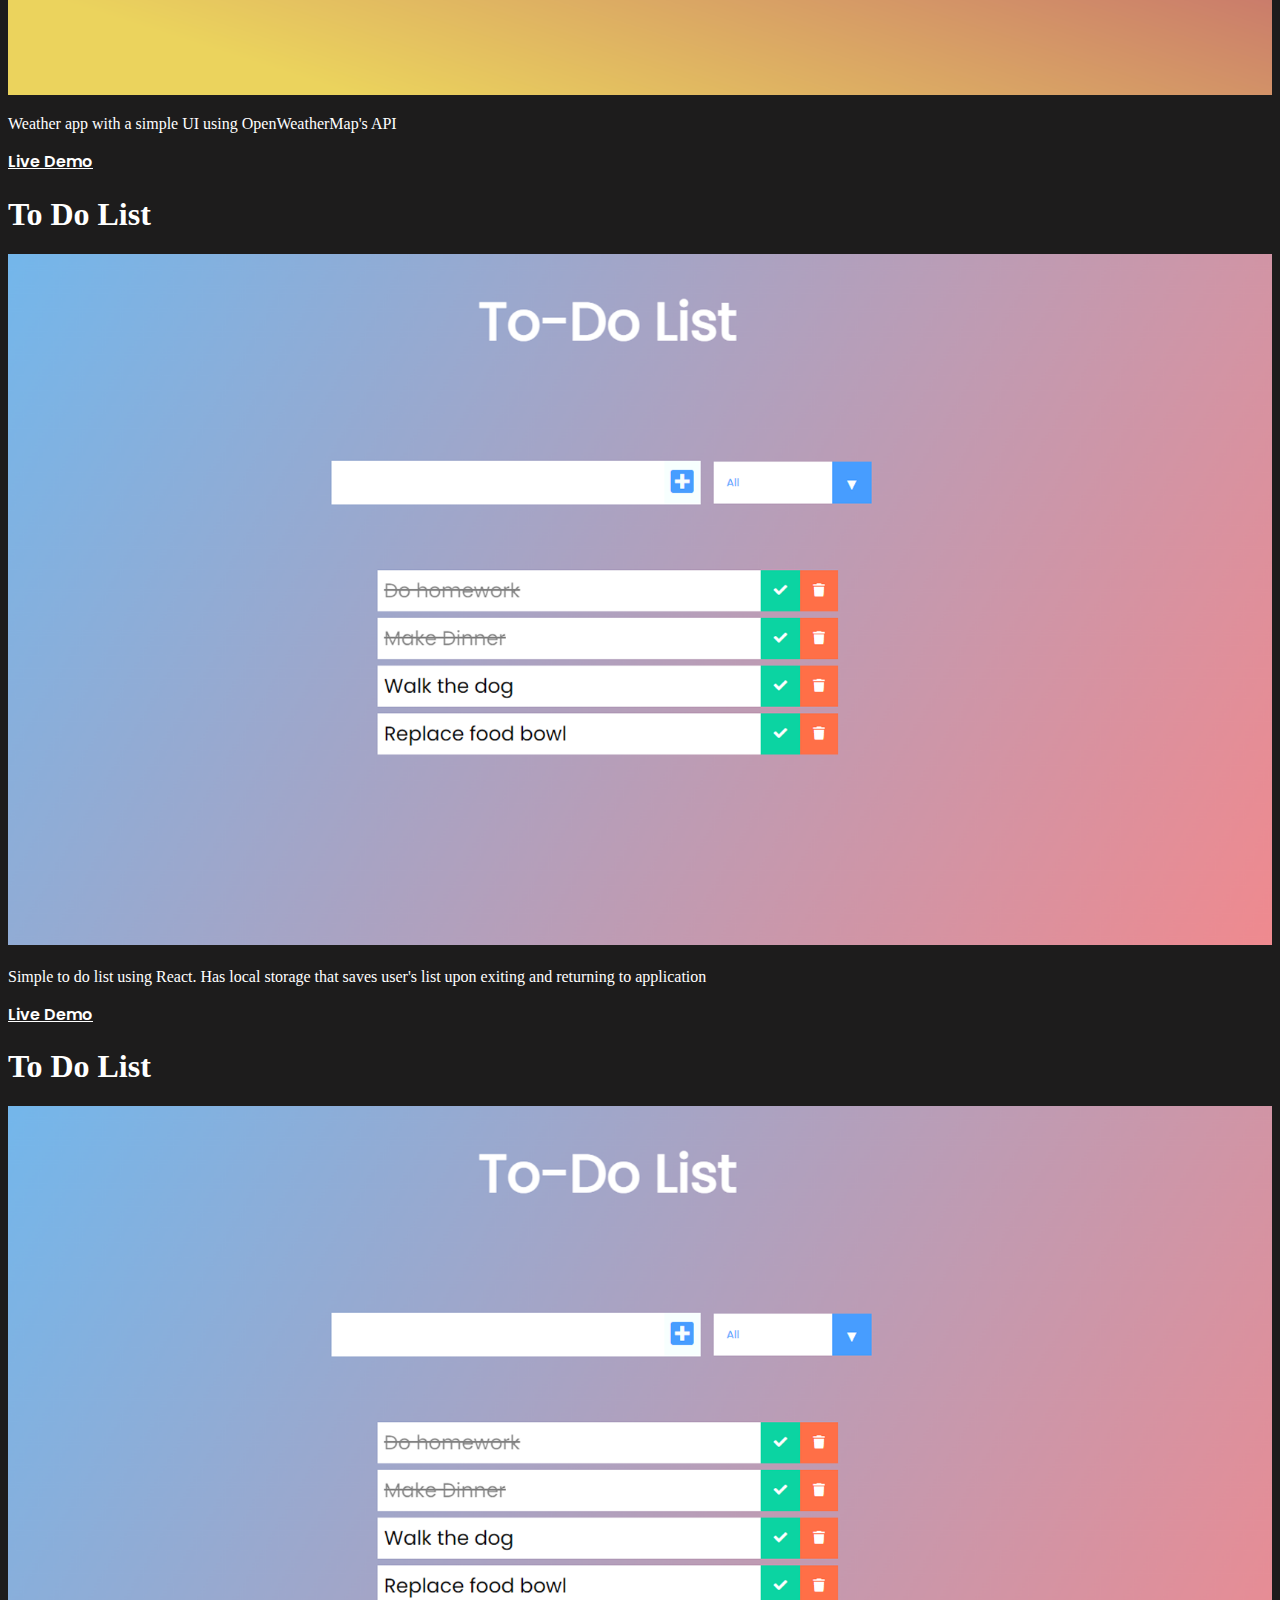
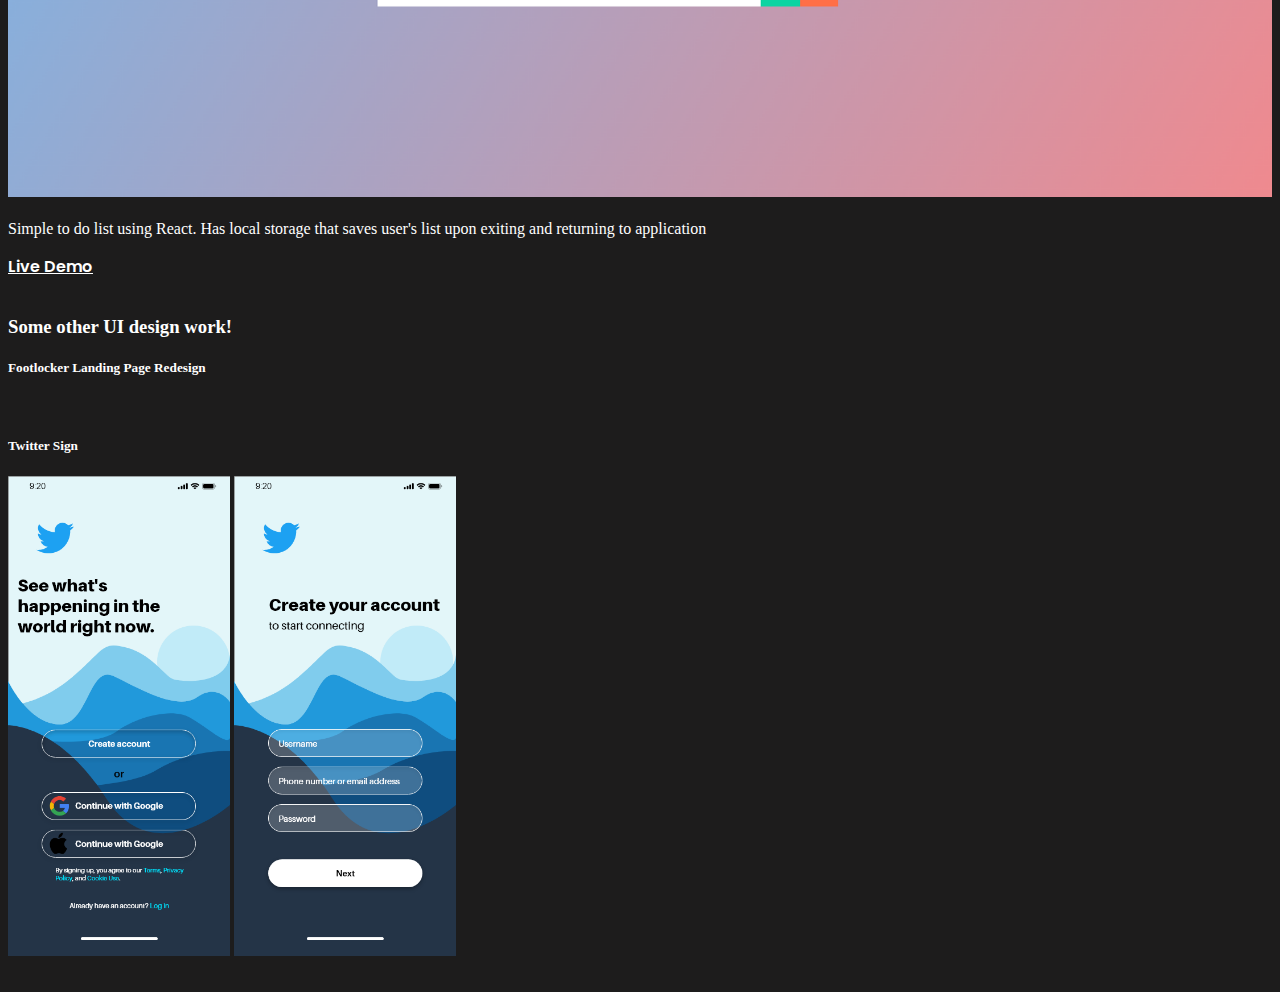
==== commit feaaffda: "Update" ====
--- a/index.html
+++ b/index.html
@@ -107,6 +107,13 @@
         <p>Simple to do list using React. Has local storage that saves user's list upon exiting and returning to application</p>
         <a href="https://alejandro-santos.github.io/todo-list/">Live Demo</a>
       </div>
+
+      <div class="col-sm">
+        <h1 class="bbheader">To Do List</h1>
+        <a href="https://alejandro-santos.github.io/todo-list/"><img id="projectimage" src="images/TodoList.png" href="blackboard.html" alt=""></a>
+        <p>Simple to do list using React. Has local storage that saves user's list upon exiting and returning to application</p>
+        <a href="https://alejandro-santos.github.io/todo-list/">Live Demo</a>
+      </div>
      
         
       </div>
